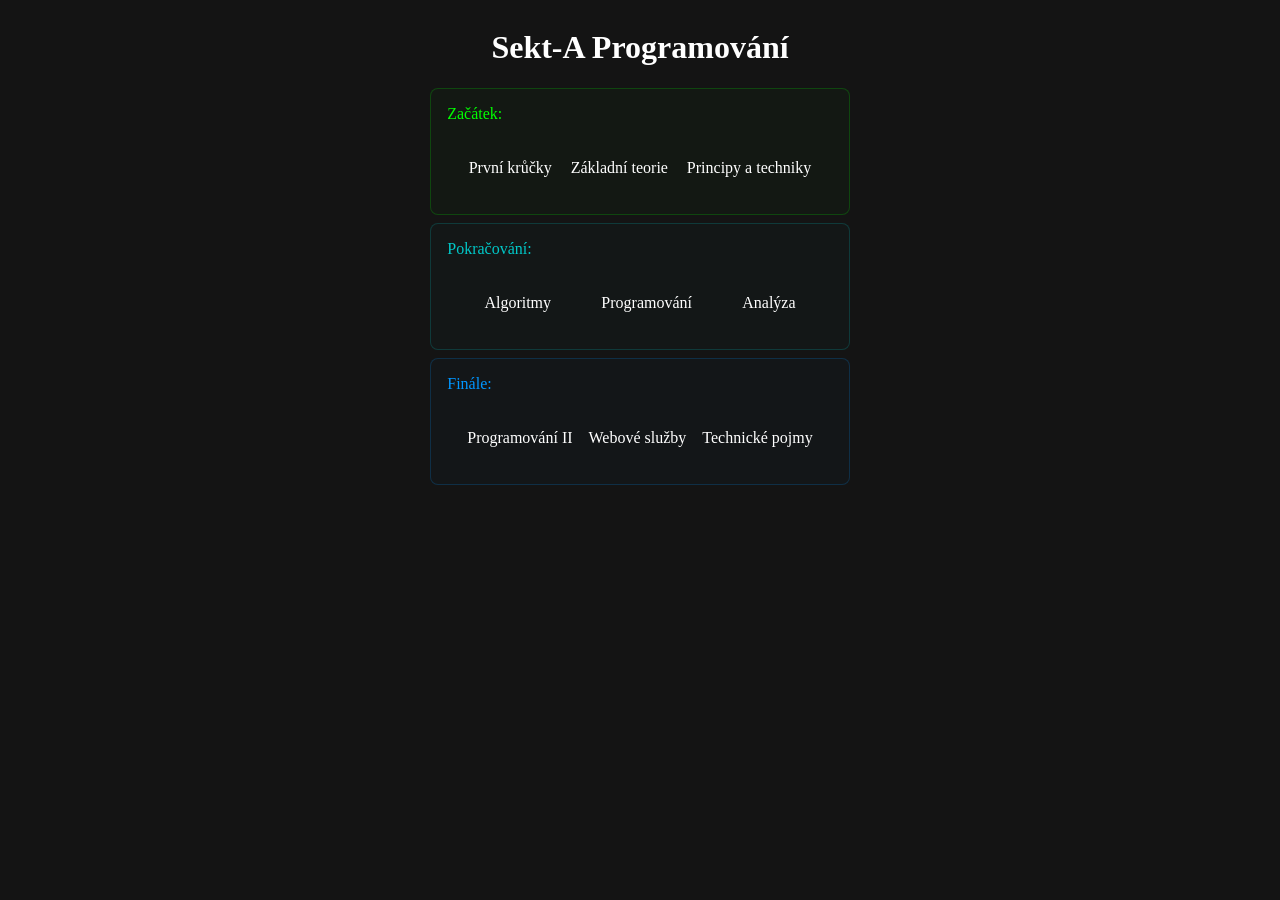
==== index.html @ 6cd28f49 "Web V1" ====
<!DOCTYPE html>
<html lang="cs">

<head>
    <meta charset="UTF-8">
    <meta name="viewport" content="width=device-width, initial-scale=1.0">
    <link rel="icon"
        href="data:image/svg+xml,<svg xmlns=%22http://www.w3.org/2000/svg%22 viewBox=%220 0 100 100%22><text y=%22.9em%22 font-size=%2290%22>🥂</text></svg>">
    <link rel="stylesheet" href="style/main.css">
    <title>Sekt-A Programování</title>
    <script src="js/main.js"></script>
</head>

<body>
    <header>
        <h1>Sekt-A Programování</h1>
        <nav id="menu1">
            <div id="m1Title"> Začátek: </div>
            <div class="menuDiv">
                <a href="#FirstSteps">První krůčky</a>
                <a href="#Theory">Základní teorie</a>
                <a href="#Principles">Principy a techniky</a>
            </div>
        </nav>
        <nav id="menu2">
            <div id="m2Title"> Pokračování: </div>
            <div class="menuDiv">
                <a href="#Algo">Algoritmy</a>
                <a href="#Prog1">Programování</a>
                <a href="#Analysis">Analýza</a>
            </div>
        </nav>
        <nav id="menu3">
            <div id="m3Title"> Finále: </div>
            <div class="menuDiv">
                <a href="#Prog2">Programování II</a>
                <a href="#Web">Webové služby</a>
                <a href="#Theory2">Technické pojmy</a>
            </div>
        </nav>
    </header>
</body>
<section id="FirstSteps"></section>
<section id="Theory"></section>
<section id="Principles"></section>
<section id="Algo"></section>
<section id="Prog1"></section>
<section id="Analysis"></section>
<section id="Prog2"></section>
<section id="Web"></section>
<section id="Theory2"></section>
</html>
---- style/main.css ----
:root {
    --backgroundBlack: rgb(20, 20, 20);
    --colorGreen: rgb(0, 255, 0);
    --colorGreenDark: rgba(0, 255, 0, 0.2);
    --colorGreenDarkBG: rgba(0, 255, 0, 0.02);
    --colorCyan: rgb(0, 200, 200);
    --colorCyanDark: rgba(0, 200, 200, 0.2);
    --colorCyanDarkBG: rgba(0, 200, 200, 0.02);
    --colorMagenta: rgb(175, 0, 255);
    --colorBlue: rgb(0, 150, 255);
    --colorBlueDark: rgba(0, 150, 255, 0.2);
    --colorBlueDarkBG: rgba(0, 150, 255, 0.02);
    --linkBorder: 0.1em solid;
}

body {
    background-color: var(--backgroundBlack);
    color: white;
    display: flex;
    justify-content: center;
}

nav {
    margin: 0.5em;
    padding: 0.5em;
    border-radius: 0.5em;
}

#menu1 {
    border: var(--linkBorder) var(--colorGreenDark);
    background-color: var(--colorGreenDarkBG);
}

#menu2 {
    border: var(--linkBorder) var(--colorCyanDark);
    background-color: var(--colorCyanDarkBG);
}

#menu3 {
    border: var(--linkBorder) var(--colorBlueDark);
    background-color: var(--colorBlueDarkBG);
}

h1 {
    text-align: center;
}

a {
    text-decoration: none;
    color: white;
    padding: 0.5em;
    transition: 0.25s;
    border-bottom: var(--linkBorder) rgba(0, 0, 0, 0);
}

a:hover {
    transition: 0.25s;
}

#menu1 a:hover {
    color: var(--colorGreen);
    border-bottom: var(--linkBorder) var(--colorGreen);
}

#menu2 a:hover {
    color: var(--colorCyan);
    border-bottom: var(--linkBorder) var(--colorCyan);
}

#menu3 a:hover {
    color: var(--colorBlue);
    border-bottom: var(--linkBorder) var(--colorBlue);
}

#m1Title {
    color: var(--colorGreen);
    padding: 0.5em;
}

#m2Title {
    color: var(--colorCyan);
    padding: 0.5em;
}

#m3Title {
    color: var(--colorBlue);
    padding: 0.5em;
}

.menuDiv {
    display: flex;
    justify-content: space-around;
    padding: 0.25em;
    margin: 1em;
    text-align: center;
}
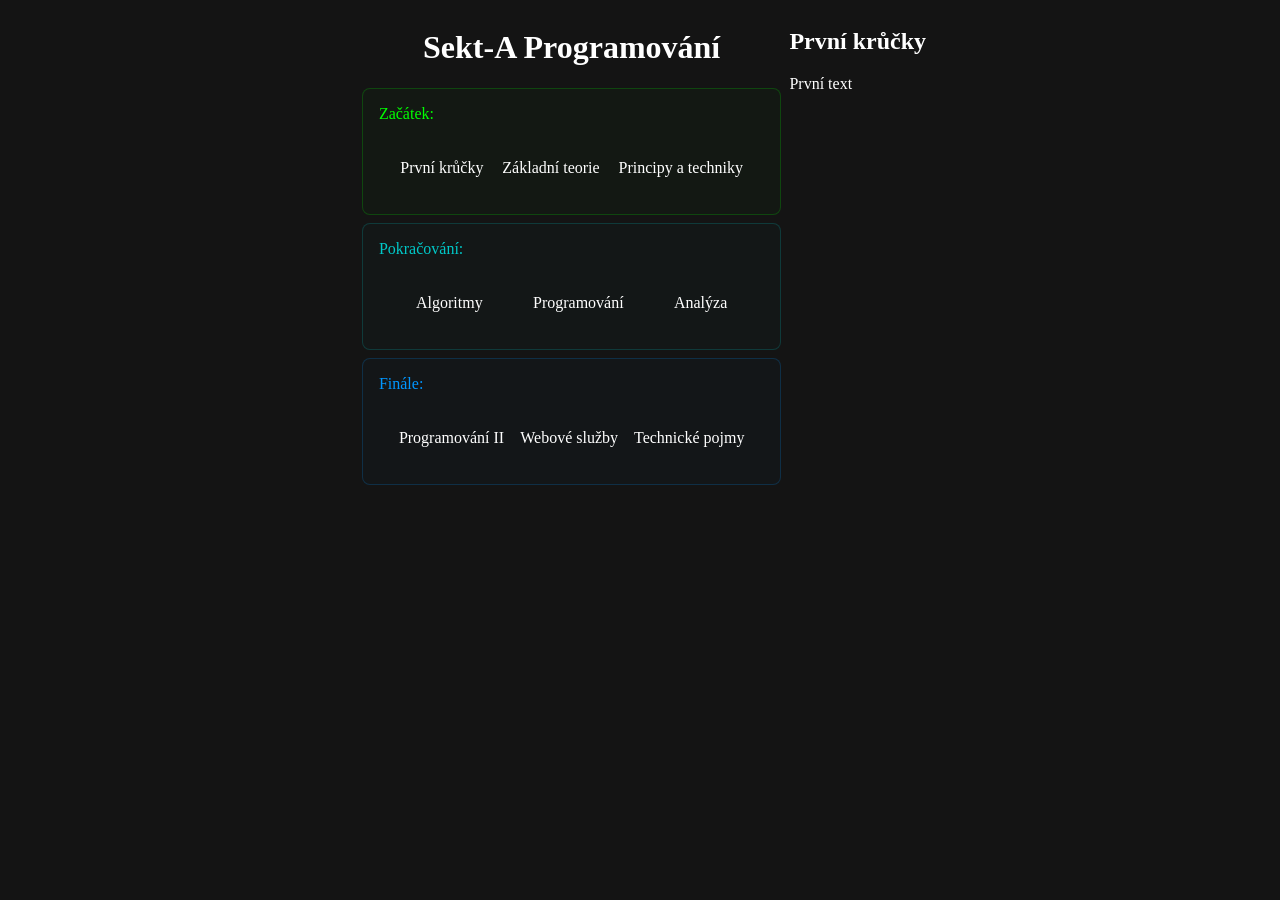
==== commit c0ee8351: "Update index.html" ====
--- a/index.html
+++ b/index.html
@@ -40,7 +40,10 @@
         </nav>
     </header>
 </body>
-<section id="FirstSteps"></section>
+<section id="FirstSteps">
+    <h1>První krůčky</h1>
+    <div>První text</div>
+</section>
 <section id="Theory"></section>
 <section id="Principles"></section>
 <section id="Algo"></section>
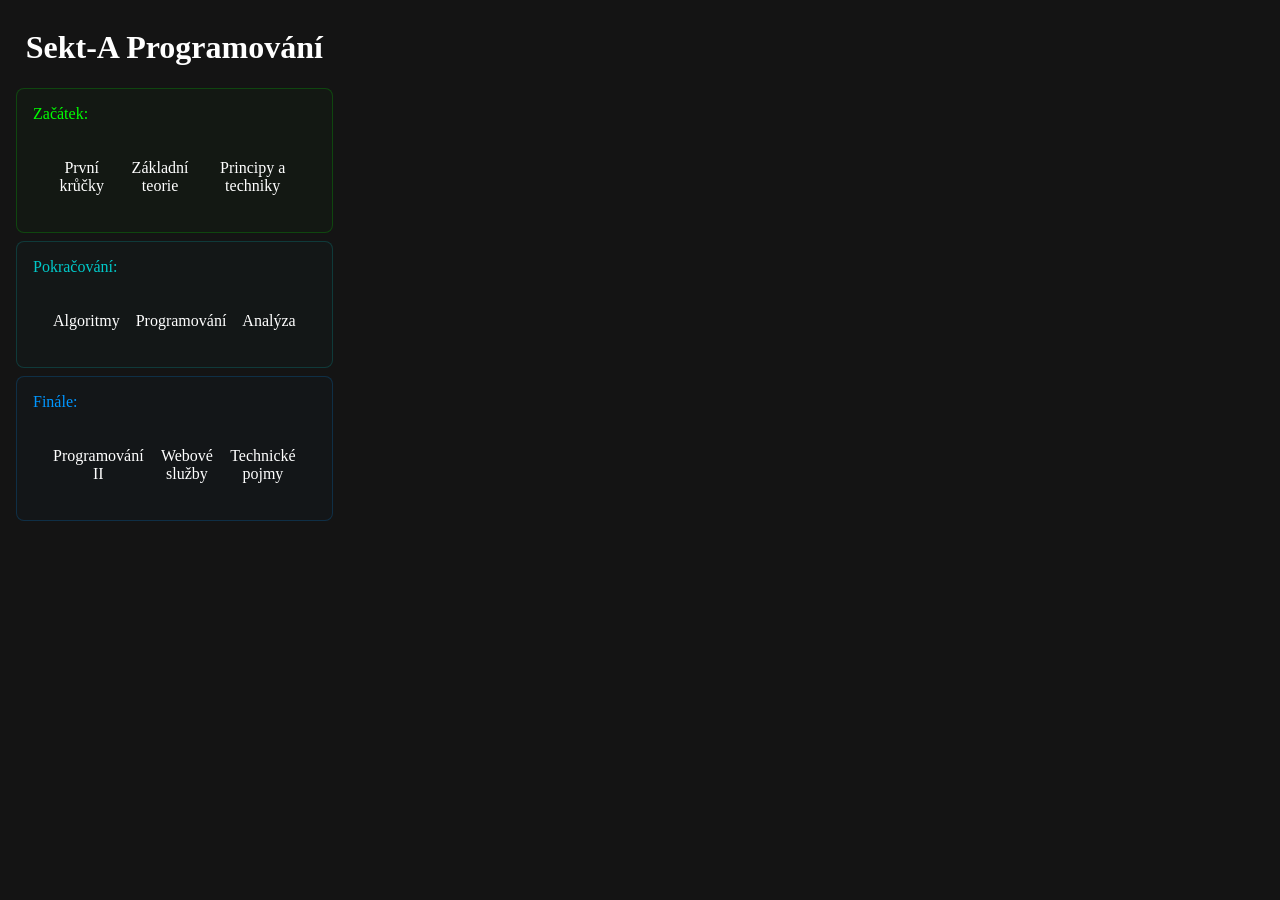
==== commit fde18429: "Update index.html" ====
--- a/index.html
+++ b/index.html
@@ -40,10 +40,7 @@
         </nav>
     </header>
 </body>
-<section id="FirstSteps">
-    <h1>První krůčky</h1>
-    <div>První text</div>
-</section>
+<section id="FirstSteps"></section>
 <section id="Theory"></section>
 <section id="Principles"></section>
 <section id="Algo"></section>
--- a/style/main.css
+++ b/style/main.css
@@ -18,6 +18,10 @@
     color: white;
     display: flex;
     justify-content: center;
+}
+
+section {
+    width: 100%;
 }
 
 nav {
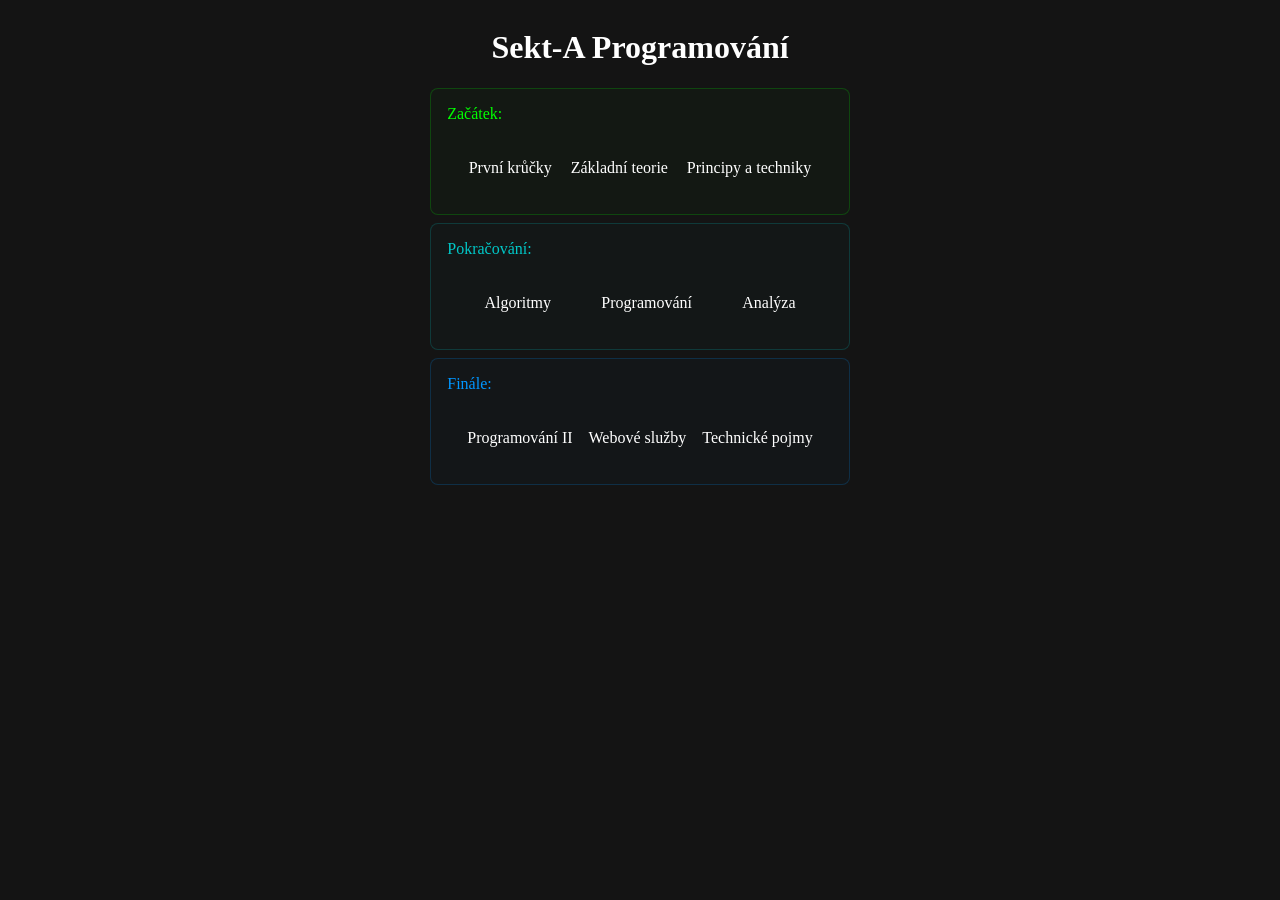
==== commit 39aec276: "Update index.html" ====
--- a/index.html
+++ b/index.html
@@ -17,7 +17,7 @@
         <nav id="menu1">
             <div id="m1Title"> Začátek: </div>
             <div class="menuDiv">
-                <a href="#FirstSteps">První krůčky</a>
+                <a href="pages/FirstChapter.html">První krůčky</a>
                 <a href="#Theory">Základní teorie</a>
                 <a href="#Principles">Principy a techniky</a>
             </div>
--- a/style/main.css
+++ b/style/main.css
@@ -18,10 +18,6 @@
     color: white;
     display: flex;
     justify-content: center;
-}
-
-section {
-    width: 100%;
 }
 
 nav {
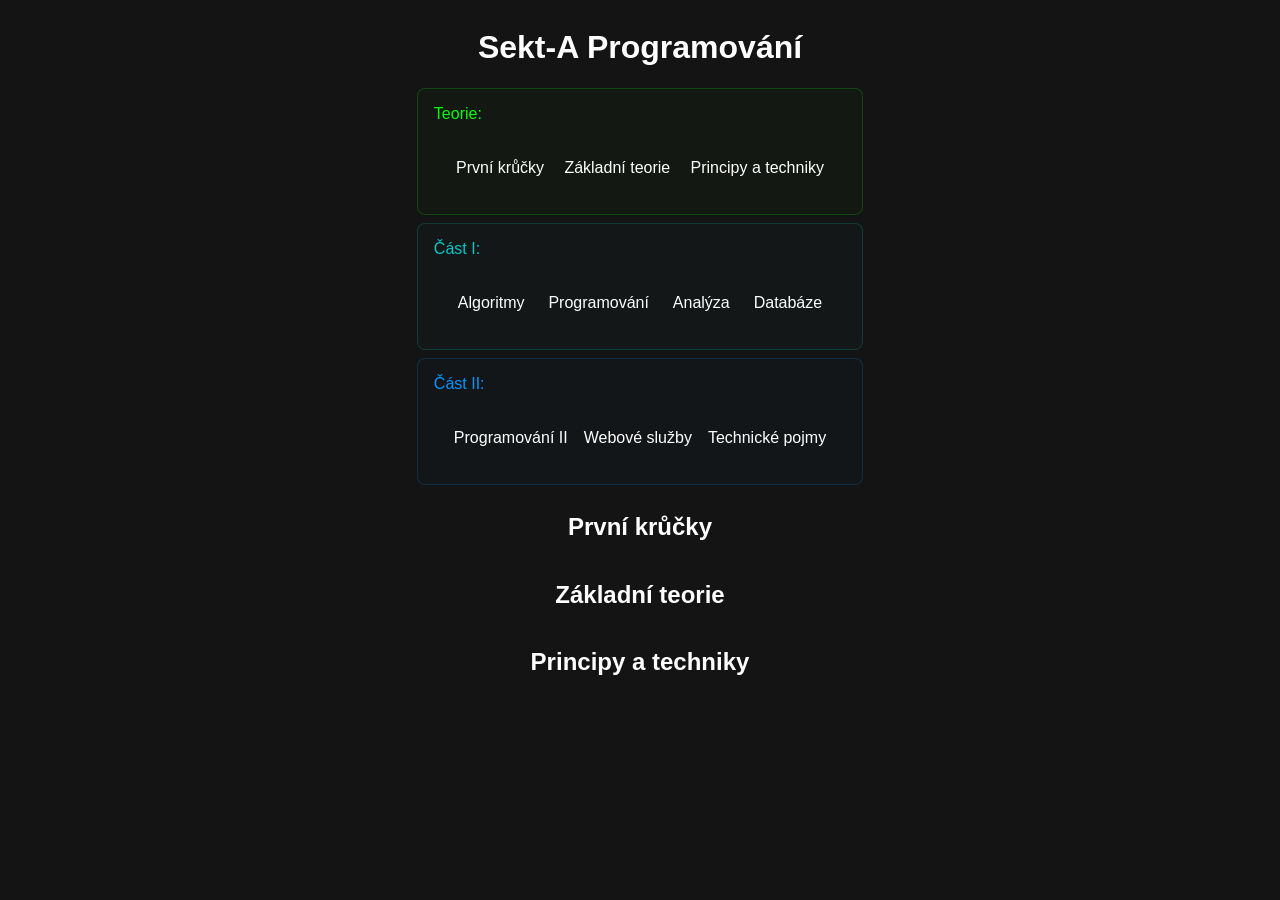
==== commit ae6bdc2b: "Changes to flex and switch to SPA" ====
--- a/index.html
+++ b/index.html
@@ -15,23 +15,24 @@
     <header>
         <h1>Sekt-A Programování</h1>
         <nav id="menu1">
-            <div id="m1Title"> Začátek: </div>
+            <div id="m1Title"> Teorie: </div>
             <div class="menuDiv">
-                <a href="pages/FirstChapter.html">První krůčky</a>
+                <a href="#FirstSteps">První krůčky</a>
                 <a href="#Theory">Základní teorie</a>
                 <a href="#Principles">Principy a techniky</a>
             </div>
         </nav>
         <nav id="menu2">
-            <div id="m2Title"> Pokračování: </div>
+            <div id="m2Title"> Část I: </div>
             <div class="menuDiv">
                 <a href="#Algo">Algoritmy</a>
                 <a href="#Prog1">Programování</a>
                 <a href="#Analysis">Analýza</a>
+                <a href="#Database">Databáze</a>
             </div>
         </nav>
         <nav id="menu3">
-            <div id="m3Title"> Finále: </div>
+            <div id="m3Title"> Část II: </div>
             <div class="menuDiv">
                 <a href="#Prog2">Programování II</a>
                 <a href="#Web">Webové služby</a>
@@ -40,13 +41,35 @@
         </nav>
     </header>
 </body>
-<section id="FirstSteps"></section>
-<section id="Theory"></section>
-<section id="Principles"></section>
-<section id="Algo"></section>
-<section id="Prog1"></section>
-<section id="Analysis"></section>
-<section id="Prog2"></section>
-<section id="Web"></section>
-<section id="Theory2"></section>
-</html>
+<section class="" id="FirstSteps">
+    <h1>První krůčky</h1>
+</section>
+<section class="" id="Theory">
+    <h1>Základní teorie</h1>
+</section>
+<section class="" id="Principles">
+    <h1>Principy a techniky</h1>
+</section>
+<section class="" id="Algo">
+    <h1></h1>
+</section>
+<section class="" id="Prog1">
+    <h1></h1>
+</section>
+<section class="" id="Analysis">
+    <h1></h1>
+</section>
+<section class="" id="Database">
+    <h1></h1>
+</section>
+<section class="" id="Prog2">
+    <h1></h1>
+</section>
+<section class="" id="Web">
+    <h1></h1>
+</section>
+<section class="" id="Theory2">
+    <h1></h1>
+</section>
+
+</html>
--- a/style/main.css
+++ b/style/main.css
@@ -18,6 +18,9 @@
     color: white;
     display: flex;
     justify-content: center;
+    flex-direction: column;
+    align-items: center;
+    font-family: 'Segoe UI', Tahoma, Geneva, Verdana, sans-serif;
 }
 
 nav {
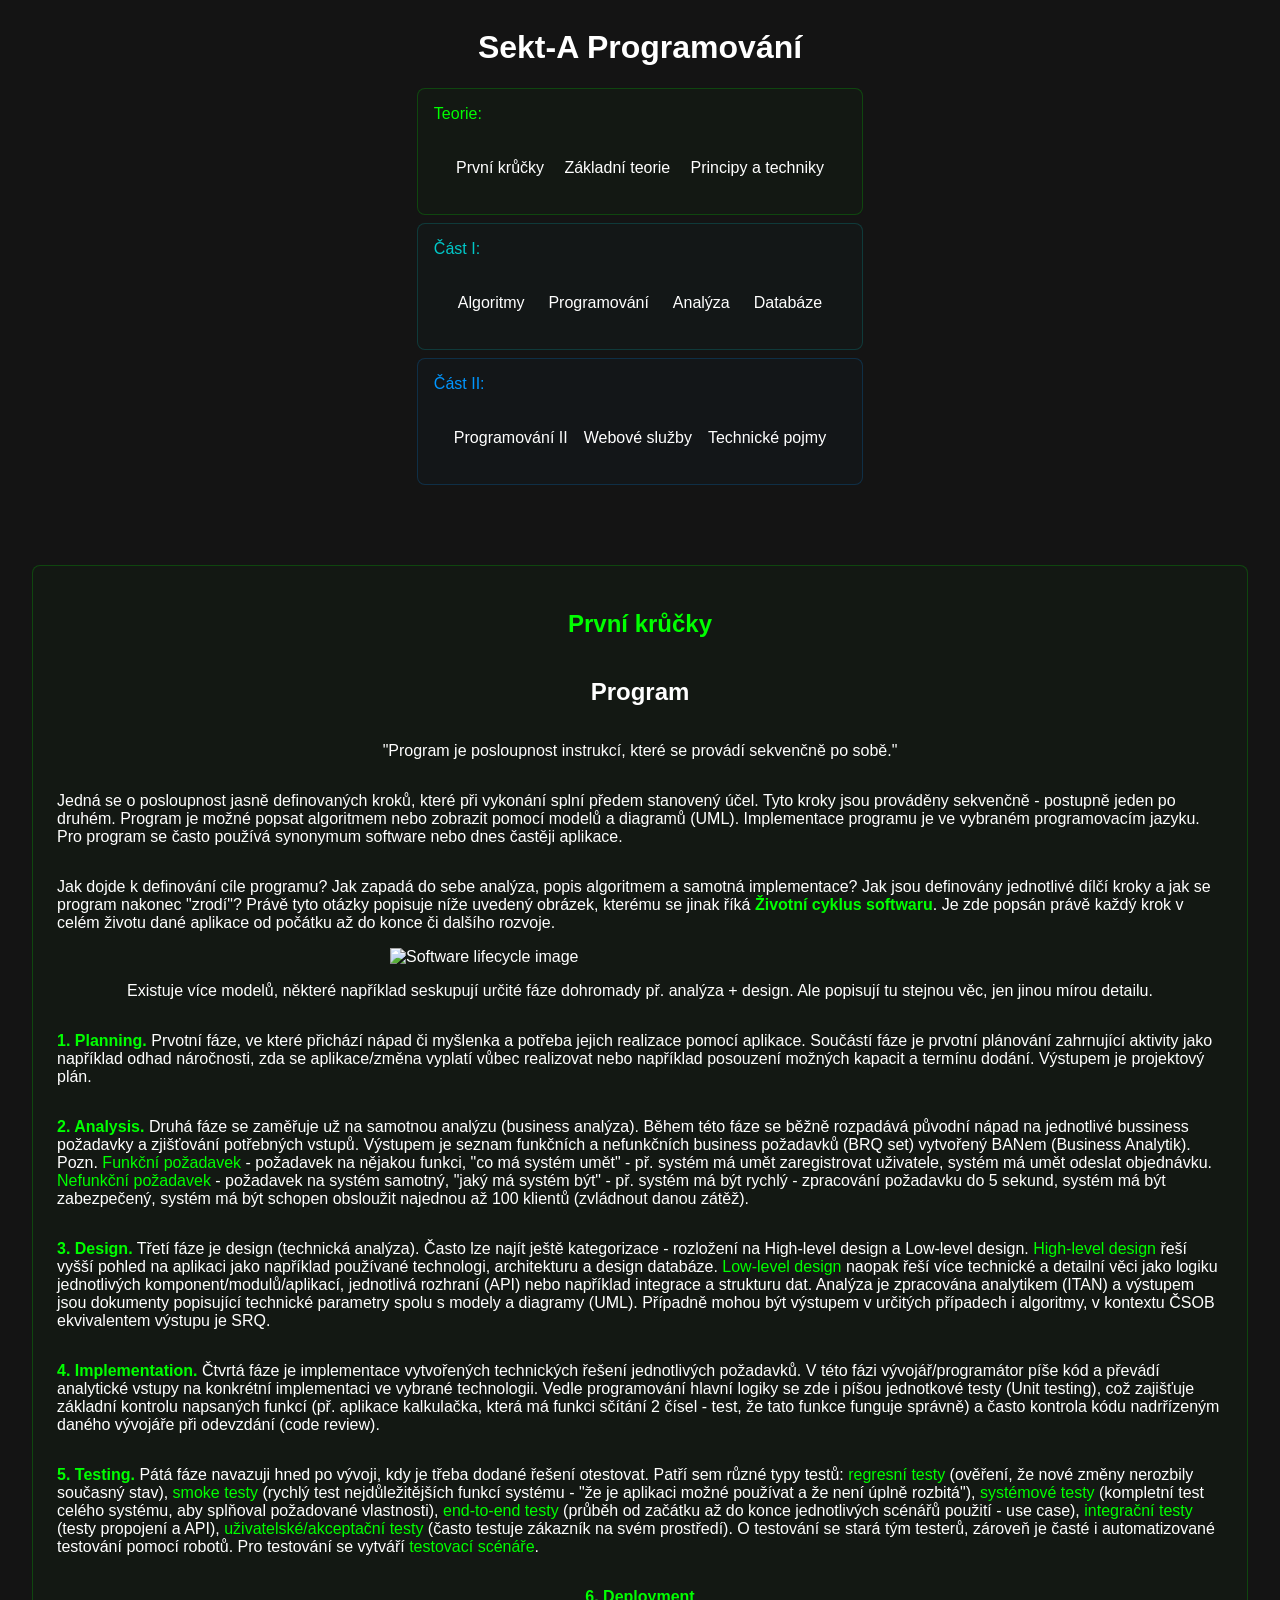
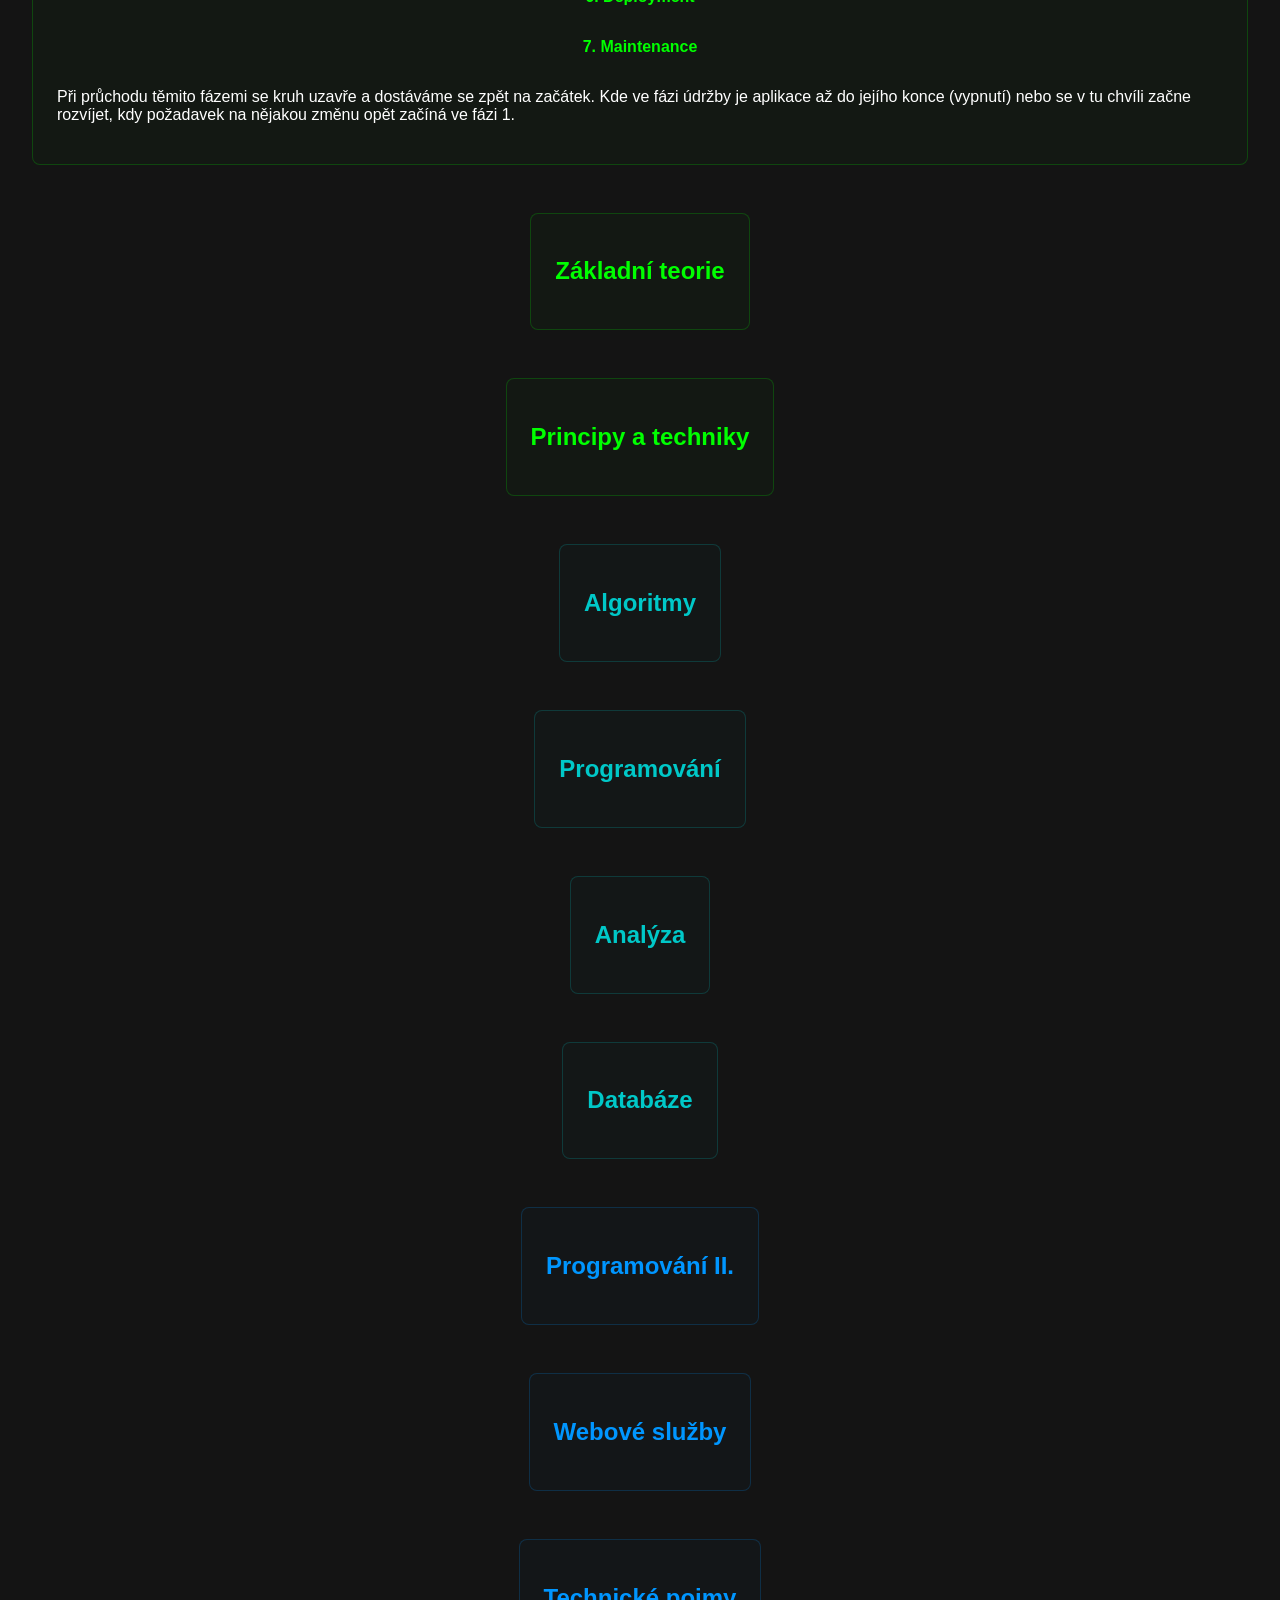
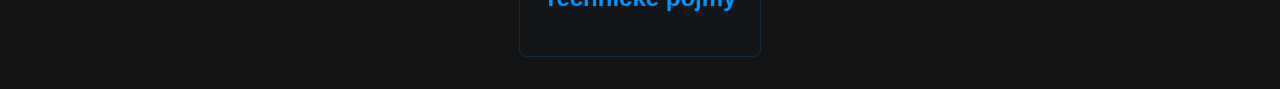
==== commit 0130851e: "Content added" ====
--- a/index.html
+++ b/index.html
@@ -40,36 +40,100 @@
             </div>
         </nav>
     </header>
+
+    <section class="firstChapter" id="FirstSteps">
+        <h1>První krůčky</h1>
+        <article>
+            <h2>Program</h2>
+            <p>"Program je posloupnost instrukcí, které se provádí sekvenčně po sobě."</p>
+            <p>Jedná se o posloupnost jasně definovaných kroků, které při vykonání splní předem stanovený účel. Tyto
+                kroky jsou prováděny sekvenčně - postupně jeden po druhém. Program je možné popsat algoritmem nebo
+                zobrazit pomocí modelů a diagramů (UML). Implementace programu je ve vybraném programovacím jazyku. Pro
+                program se často používá synonymum software nebo dnes častěji aplikace.</p>
+            <p>Jak dojde k definování cíle programu? Jak zapadá do sebe analýza, popis algoritmem a samotná
+                implementace? Jak jsou definovány jednotlivé dílčí kroky a jak se program nakonec "zrodí"? Právě tyto
+                otázky popisuje níže uvedený obrázek, kterému se jinak říká <span class="highlight green">Životní cyklus
+                    softwaru</span>. Je zde popsán právě každý krok v celém životu dané aplikace od počátku až do konce
+                či dalšího rozvoje.</p>
+            <img src="https://www.fegno.com/wp-content/uploads/2023/01/phases-in-sdlc-1024x1024.png"
+                alt="Software lifecycle image" title="Software lifecycle image" width="100%">
+            <p>Existuje více modelů, některé například seskupují určité fáze dohromady př. analýza + design. Ale
+                popisují tu stejnou věc, jen jinou mírou detailu.</p>
+            <p><span class="highlight green">1. Planning.</span> Prvotní fáze, ve které přichází nápad či myšlenka a
+                potřeba jejich realizace pomocí aplikace. Součástí fáze je prvotní plánování zahrnující aktivity jako
+                například odhad náročnosti, zda se aplikace/změna vyplatí vůbec realizovat nebo například posouzení
+                možných kapacit a termínu dodání. Výstupem je projektový plán.</p>
+            <p><span class="highlight green">2. Analysis.</span> Druhá fáze se zaměřuje už na samotnou analýzu (business
+                analýza). Během této fáze se běžně rozpadává původní nápad na jednotlivé bussiness požadavky a
+                zjišťování potřebných vstupů. Výstupem je seznam funkčních a nefunkčních business požadavků (BRQ set)
+                vytvořený BANem (Business Analytik). <br> Pozn. <span class="green">Funkční požadavek</span> - požadavek
+                na nějakou funkci, "co má
+                systém umět" - př. systém má umět zaregistrovat uživatele, systém má umět odeslat objednávku. <span
+                    class="green">Nefunkční
+                    požadavek</span> - požadavek na systém samotný, "jaký má systém být" - př. systém má být rychlý -
+                zpracování požadavku do 5 sekund,
+                systém má být zabezpečený, systém má být schopen obsloužit najednou až 100 klientů (zvládnout danou
+                zátěž).</p>
+            <p><span class="highlight green">3. Design.</span> Třetí fáze je design (technická analýza). Často lze najít
+                ještě kategorizace - rozložení na High-level design a Low-level design. <span class="green">High-level
+                    design</span> řeší vyšší
+                pohled na aplikaci jako například používané technologi, architekturu a design databáze. <span
+                    class="green">Low-level design</span>
+                naopak řeší více technické a detailní věci jako logiku jednotlivých komponent/modulů/aplikací,
+                jednotlivá rozhraní (API) nebo například integrace a strukturu dat. Analýza je zpracována analytikem
+                (ITAN) a výstupem jsou dokumenty popisující technické parametry spolu s modely a diagramy (UML).
+                Případně mohou být výstupem v určitých případech i algoritmy, v kontextu ČSOB ekvivalentem výstupu je
+                SRQ.</p>
+            <p><span class="highlight green">4. Implementation.</span> Čtvrtá fáze je implementace vytvořených
+                technických řešení jednotlivých požadavků. V této fázi vývojář/programátor píše kód a převádí analytické
+                vstupy na konkrétní implementaci ve vybrané technologii. Vedle programování hlavní logiky se zde i píšou
+                jednotkové testy (Unit testing), což zajišťuje základní kontrolu napsaných funkcí (př. aplikace
+                kalkulačka, která má funkci sčítání 2 čísel - test, že tato funkce funguje správně) a často kontrola
+                kódu nadrřízeným daného vývojáře při odevzdání (code review).</p>
+            <p><span class="highlight green">5. Testing.</span> Pátá fáze navazuji hned po vývoji, kdy je třeba dodané
+                řešení otestovat. Patří sem různé typy testů: <span class="green">regresní testy</span> (ověření, že
+                nové změny nerozbily současný stav), <span class="green">smoke testy</span> (rychlý test
+                nejdůležitějších funkcí systému - "že je aplikaci možné používat a že není úplně rozbitá"), <span
+                    class="green">systémové testy</span> (kompletní test celého systému, aby splňoval požadované
+                vlastnosti), <span class="green">end-to-end testy</span> (průběh od začátku až do konce jednotlivých
+                scénářů použití - use case), <span class="green">integrační testy</span> (testy propojení a API), <span
+                    class="green">uživatelské/akceptační testy</span> (často testuje zákazník na svém prostředí). O
+                testování se stará tým testerů, zároveň je časté i automatizované testování pomocí robotů. Pro testování
+                se vytváří <span class="green">testovací scénáře</span>.</p>
+            <p><span class="highlight green">6. Deployment</span></p>
+            <p><span class="highlight green">7. Maintenance</span></p>
+            <p>Při průchodu těmito fázemi se kruh uzavře a dostáváme se zpět na začátek. Kde ve fázi údržby je aplikace
+                až do jejího konce (vypnutí) nebo se v tu chvíli začne rozvíjet, kdy požadavek na nějakou změnu opět
+                začíná ve fázi 1.</p>
+        </article>
+    </section>
+    <section class="firstChapter" id="Theory">
+        <h1>Základní teorie</h1>
+    </section>
+    <section class="firstChapter" id="Principles">
+        <h1>Principy a techniky</h1>
+    </section>
+    <section class="secondChapter" id="Algo">
+        <h1>Algoritmy</h1>
+    </section>
+    <section class="secondChapter" id="Prog1">
+        <h1>Programování</h1>
+    </section>
+    <section class="secondChapter" id="Analysis">
+        <h1>Analýza</h1>
+    </section>
+    <section class="secondChapter" id="Database">
+        <h1>Databáze</h1>
+    </section>
+    <section class="thirdChapter" id="Prog2">
+        <h1>Programování II.</h1>
+    </section>
+    <section class="thirdChapter" id="Web">
+        <h1>Webové služby</h1>
+    </section>
+    <section class="thirdChapter" id="Theory2">
+        <h1>Technické pojmy</h1>
+    </section>
 </body>
-<section class="" id="FirstSteps">
-    <h1>První krůčky</h1>
-</section>
-<section class="" id="Theory">
-    <h1>Základní teorie</h1>
-</section>
-<section class="" id="Principles">
-    <h1>Principy a techniky</h1>
-</section>
-<section class="" id="Algo">
-    <h1></h1>
-</section>
-<section class="" id="Prog1">
-    <h1></h1>
-</section>
-<section class="" id="Analysis">
-    <h1></h1>
-</section>
-<section class="" id="Database">
-    <h1></h1>
-</section>
-<section class="" id="Prog2">
-    <h1></h1>
-</section>
-<section class="" id="Web">
-    <h1></h1>
-</section>
-<section class="" id="Theory2">
-    <h1></h1>
-</section>
 
-</html>+</html>
--- a/style/main.css
+++ b/style/main.css
@@ -97,3 +97,67 @@
     margin: 1em;
     text-align: center;
 }
+
+section {
+    margin: 1.5em;
+    padding: 1.5em;
+    border-radius: 0.5em;
+}
+
+article img {
+    max-width: 500px;
+}
+
+article {
+    display: flex;
+    justify-content: center;
+    align-items: center;
+    flex-direction: column;
+}
+
+header {
+    margin-bottom: 3em;
+}
+
+.firstChapter {
+    border: var(--linkBorder) var(--colorGreenDark);
+    background-color: var(--colorGreenDarkBG)
+}
+
+.secondChapter {
+    border: var(--linkBorder) var(--colorCyanDark);
+    background-color: var(--colorCyanDarkBG)
+}
+
+.thirdChapter {
+    border: var(--linkBorder) var(--colorBlueDark);
+    background-color: var(--colorBlueDarkBG)
+}
+
+.firstChapter h1 {
+    color: var(--colorGreen);
+}
+
+.secondChapter h1 {
+    color: var(--colorCyan);
+}
+
+.thirdChapter h1 {
+    color: var(--colorBlue);
+}
+
+.green {
+    color: var(--colorGreen);
+}
+
+.cyan {
+    color: var(--colorCyan);
+}
+
+.blue {
+    color: var(--colorBlue);
+}
+
+.highlight {
+    font-weight: bold;
+}
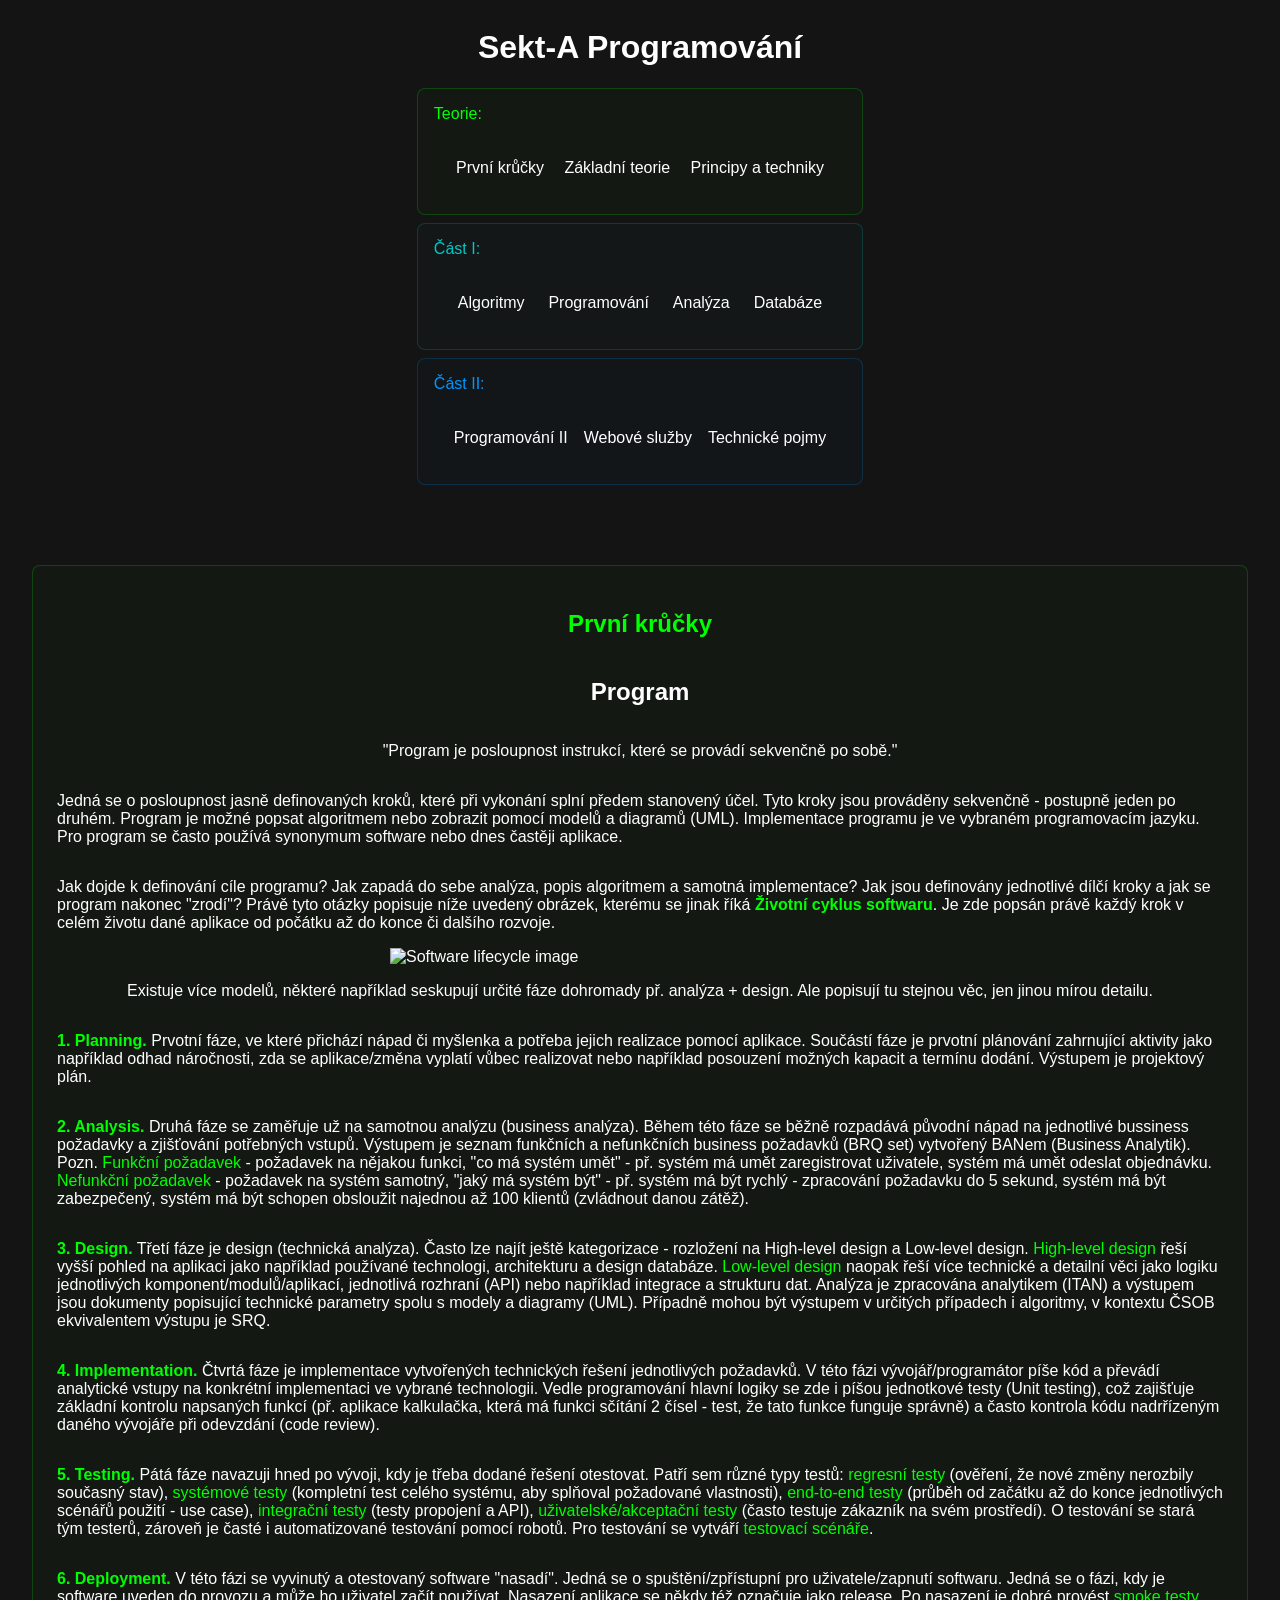
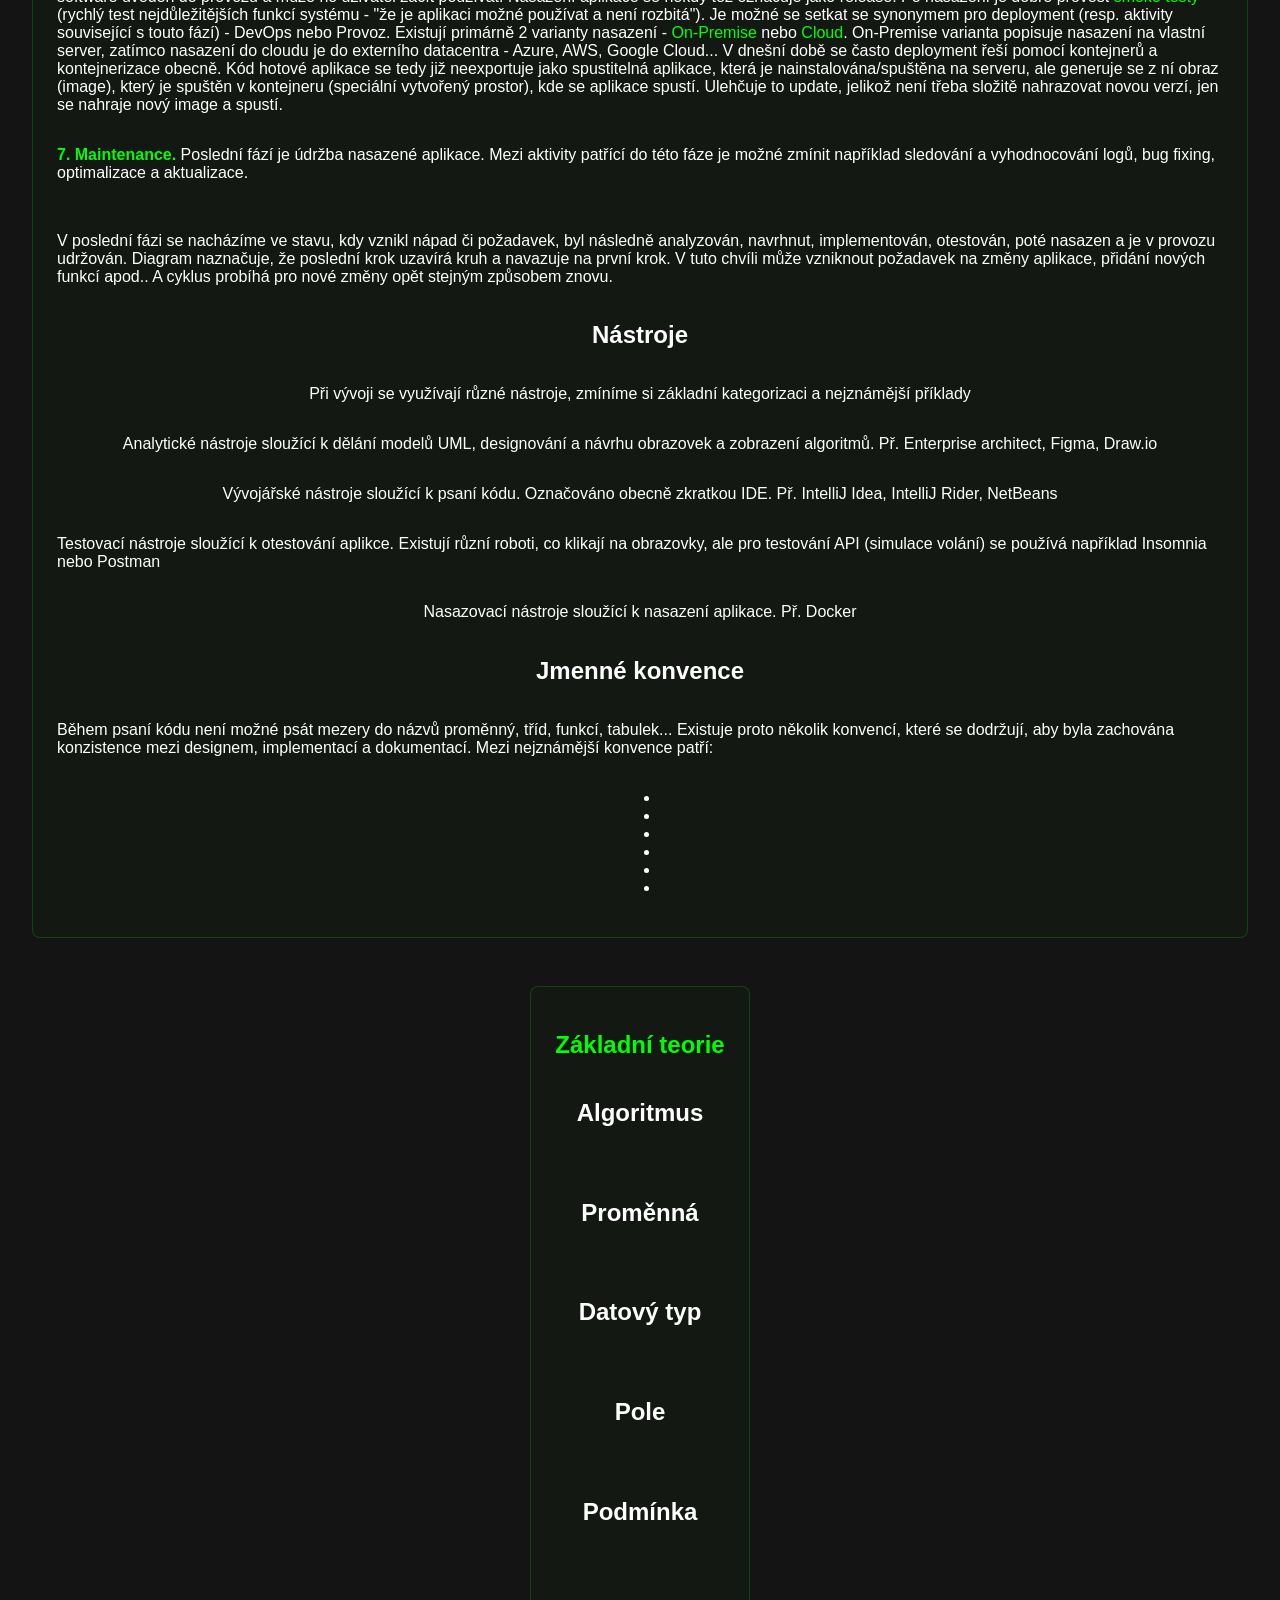
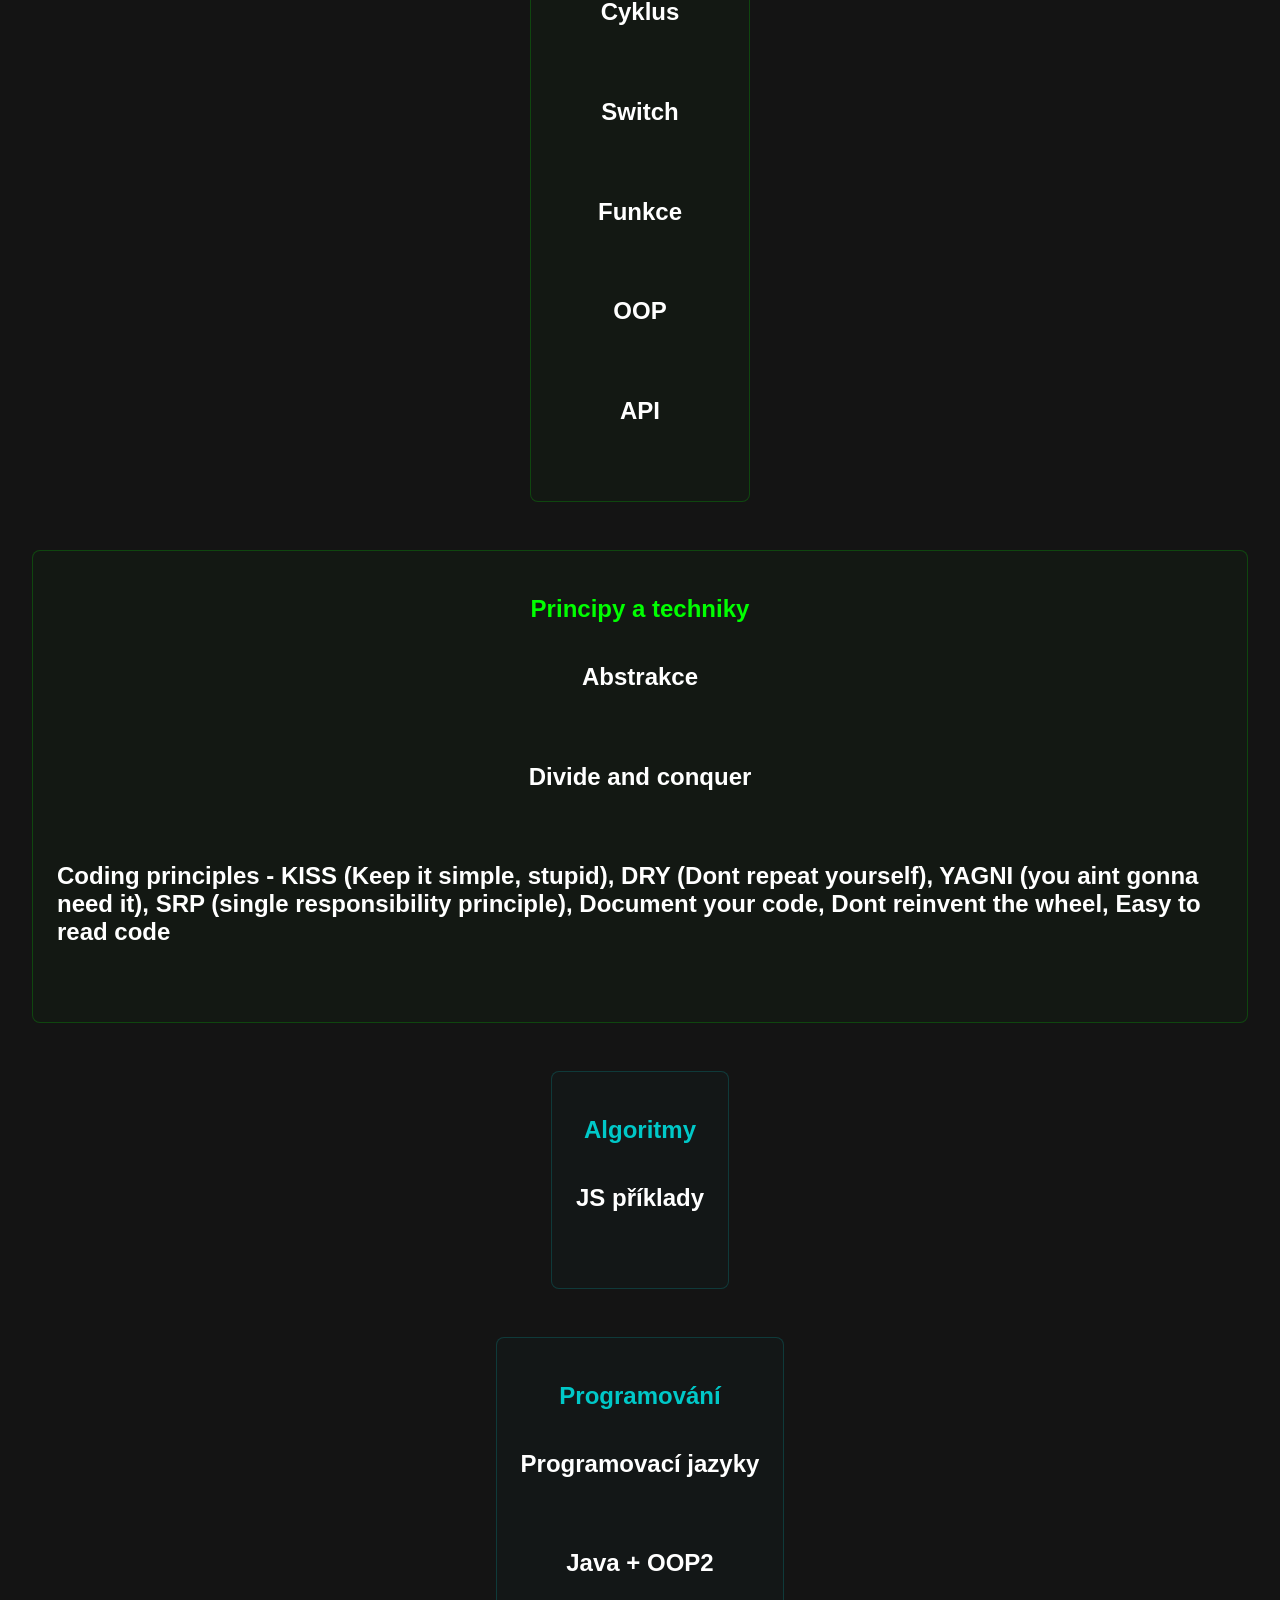
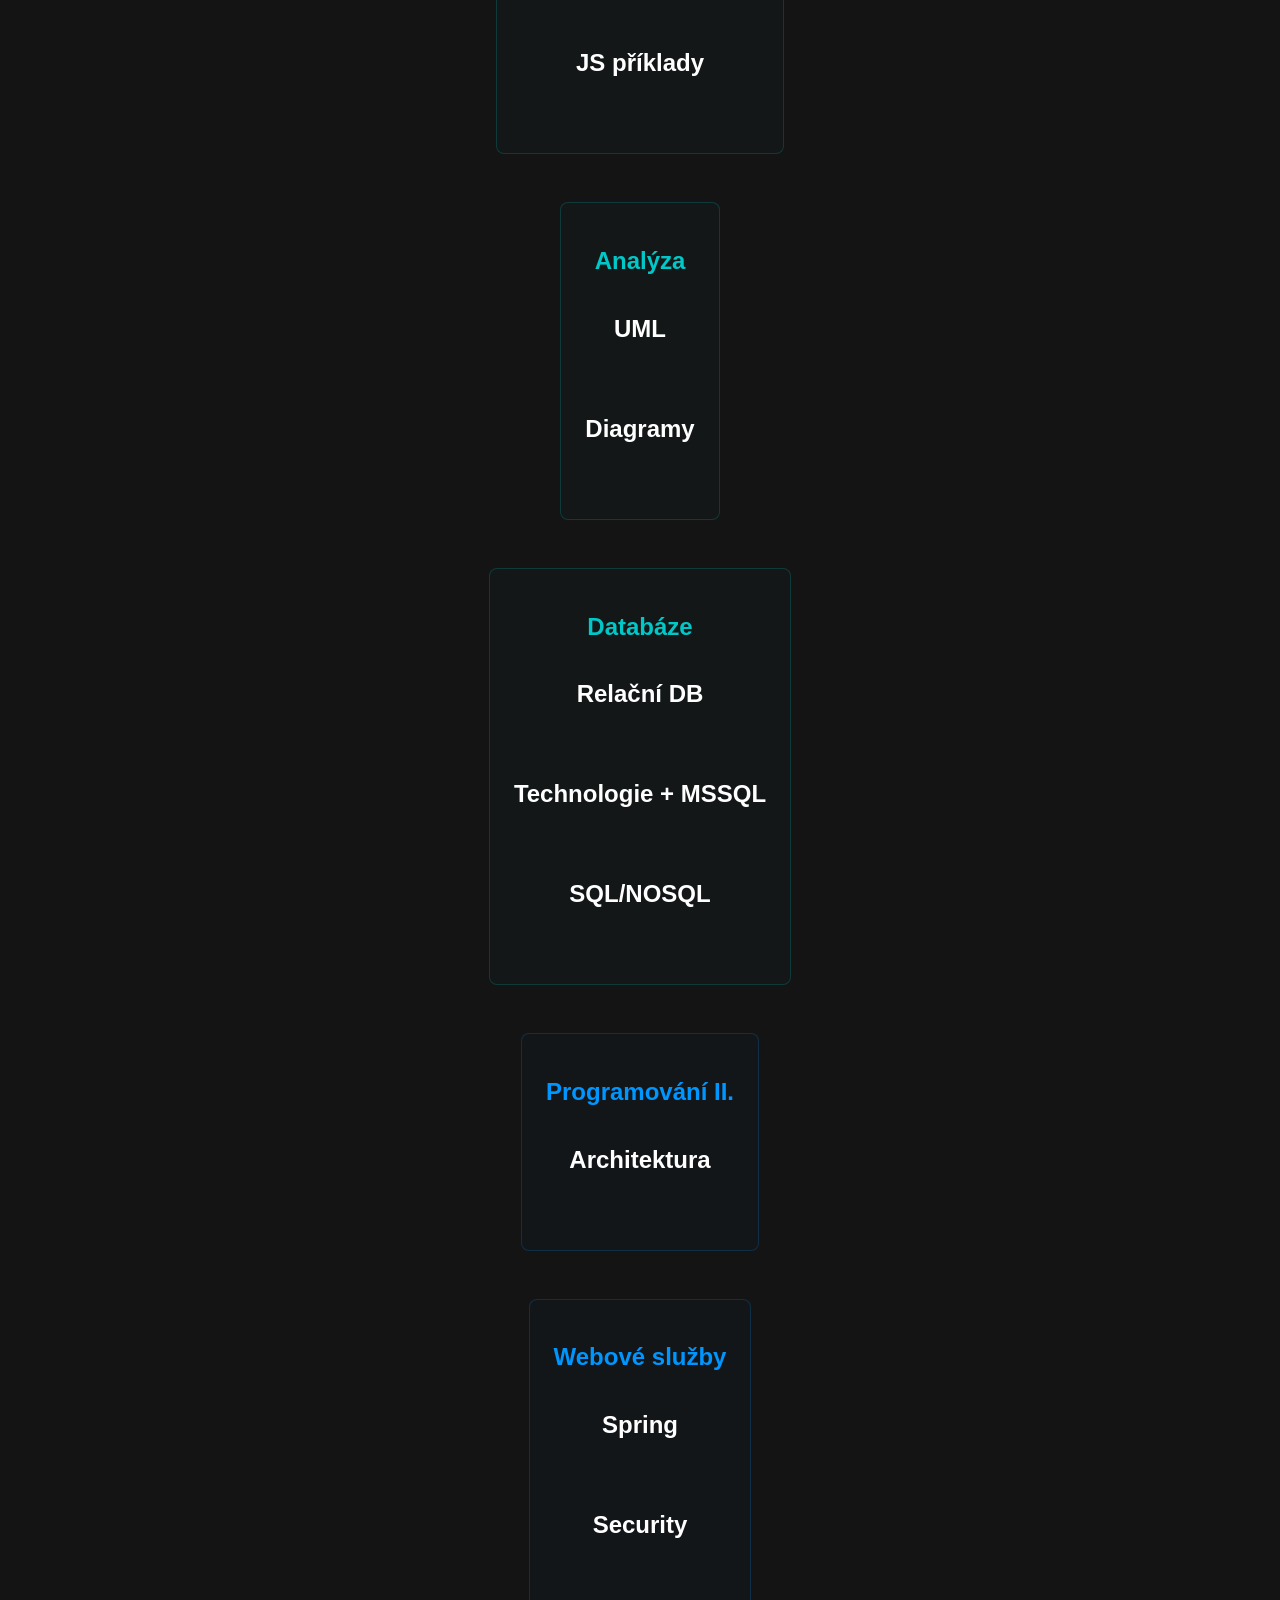
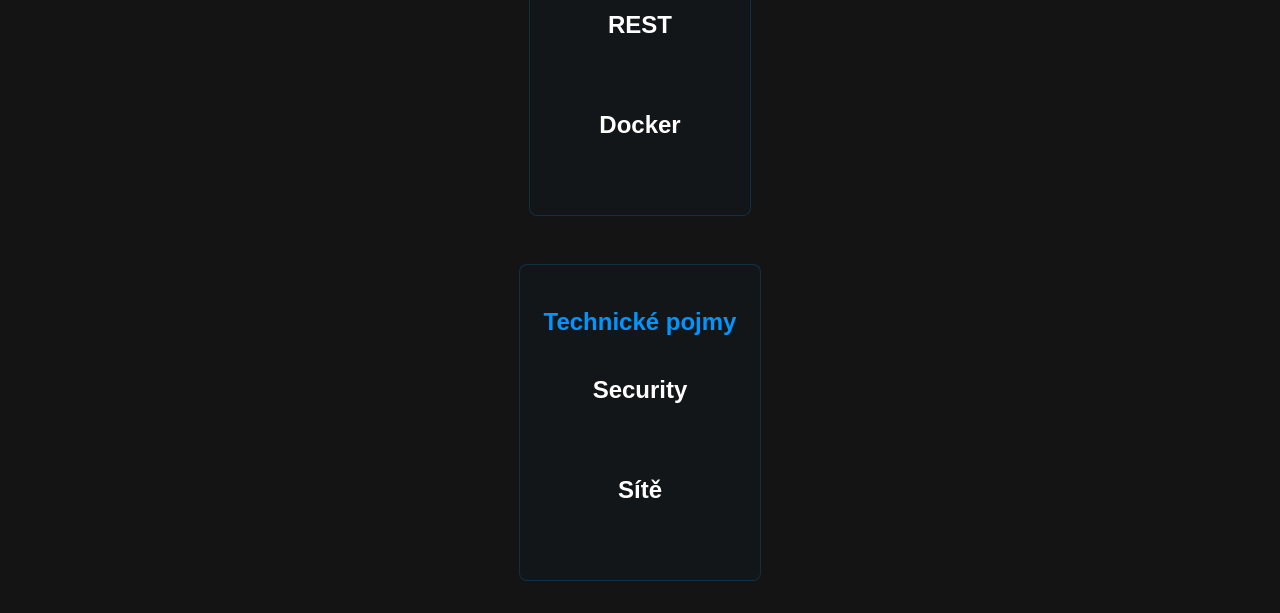
==== commit 7ba14f1a: "Content update 2" ====
--- a/index.html
+++ b/index.html
@@ -92,47 +92,203 @@
                 kódu nadrřízeným daného vývojáře při odevzdání (code review).</p>
             <p><span class="highlight green">5. Testing.</span> Pátá fáze navazuji hned po vývoji, kdy je třeba dodané
                 řešení otestovat. Patří sem různé typy testů: <span class="green">regresní testy</span> (ověření, že
-                nové změny nerozbily současný stav), <span class="green">smoke testy</span> (rychlý test
-                nejdůležitějších funkcí systému - "že je aplikaci možné používat a že není úplně rozbitá"), <span
-                    class="green">systémové testy</span> (kompletní test celého systému, aby splňoval požadované
+                nové změny nerozbily současný stav), <span class="green">systémové testy</span> (kompletní test celého
+                systému, aby splňoval požadované
                 vlastnosti), <span class="green">end-to-end testy</span> (průběh od začátku až do konce jednotlivých
                 scénářů použití - use case), <span class="green">integrační testy</span> (testy propojení a API), <span
                     class="green">uživatelské/akceptační testy</span> (často testuje zákazník na svém prostředí). O
                 testování se stará tým testerů, zároveň je časté i automatizované testování pomocí robotů. Pro testování
                 se vytváří <span class="green">testovací scénáře</span>.</p>
-            <p><span class="highlight green">6. Deployment</span></p>
-            <p><span class="highlight green">7. Maintenance</span></p>
-            <p>Při průchodu těmito fázemi se kruh uzavře a dostáváme se zpět na začátek. Kde ve fázi údržby je aplikace
-                až do jejího konce (vypnutí) nebo se v tu chvíli začne rozvíjet, kdy požadavek na nějakou změnu opět
-                začíná ve fázi 1.</p>
+            <p><span class="highlight green">6. Deployment.</span> V této fázi se vyvinutý a otestovaný software
+                "nasadí". Jedná se o spuštění/zpřístupní pro uživatele/zapnutí softwaru. Jedná se o fázi, kdy je
+                software uveden do provozu a může ho uživatel začít používat. Nasazení aplikace se někdy též označuje
+                jako release. Po nasazení je dobré provést <span class="green">smoke testy</span> (rychlý test
+                nejdůležitějších funkcí systému - "že je aplikaci možné používat a není rozbitá"). Je možné se setkat se
+                synonymem pro deployment (resp. aktivity související s touto fází) - DevOps nebo Provoz. Existují
+                primárně 2 varianty nasazení - <span class="green">On-Premise</span> nebo <span
+                    class="green">Cloud</span>. On-Premise varianta popisuje nasazení na vlastní server, zatímco
+                nasazení do cloudu je do externího datacentra - Azure, AWS, Google Cloud... V dnešní době se často
+                deployment řeší pomocí kontejnerů a kontejnerizace obecně. Kód hotové aplikace se tedy již neexportuje
+                jako spustitelná aplikace, která je nainstalována/spuštěna na serveru, ale generuje se z ní obraz
+                (image), který je spuštěn v kontejneru (speciální vytvořený prostor), kde se aplikace spustí. Ulehčuje
+                to update, jelikož není třeba složitě nahrazovat novou verzí, jen se nahraje nový image a spustí.</p>
+            <p><span class="highlight green">7. Maintenance.</span> Poslední fází je údržba nasazené aplikace. Mezi
+                aktivity patřící do této fáze je možné zmínit například sledování a vyhodnocování logů, bug fixing,
+                optimalizace a aktualizace.</p>
+            <br>
+            <p>V poslední fázi se nacházíme ve stavu, kdy vznikl nápad či požadavek, byl následně analyzován, navrhnut,
+                implementován, otestován, poté nasazen a je v provozu udržován. Diagram naznačuje, že poslední krok
+                uzavírá kruh a navazuje na první krok. V tuto chvíli může vzniknout požadavek na změny aplikace, přidání
+                nových funkcí apod.. A cyklus probíhá pro nové změny opět stejným způsobem znovu.</p>
+        </article>
+        <article>
+            <h2>Nástroje</h2>
+            <p>Při vývoji se využívají různé nástroje, zmíníme si základní kategorizaci a nejznámější příklady</p>
+            <p>Analytické nástroje sloužící k dělání modelů UML, designování a návrhu obrazovek a zobrazení algoritmů.
+                Př. Enterprise architect, Figma, Draw.io</p>
+            <p>Vývojářské nástroje sloužící k psaní kódu. Označováno obecně zkratkou IDE. Př. IntelliJ Idea, IntelliJ
+                Rider, NetBeans</p>
+            <p>Testovací nástroje sloužící k otestování aplikce. Existují různí roboti, co klikají na obrazovky, ale pro
+                testování API (simulace volání) se používá například Insomnia nebo Postman</p>
+            <p>Nasazovací nástroje sloužící k nasazení aplikace. Př. Docker</p>
+        </article>
+        <article>
+            <h2>Jmenné konvence</h2>
+            <p>Během psaní kódu není možné psát mezery do názvů proměnný, tříd, funkcí, tabulek... Existuje proto
+                několik konvencí, které se dodržují, aby byla zachována konzistence mezi designem, implementací a
+                dokumentací. Mezi nejznámější konvence patří:</p>
+            <ul>
+                <li></li>
+                <li></li>
+                <li></li>
+                <li></li>
+                <li></li>
+                <li></li>
+            </ul>
         </article>
     </section>
     <section class="firstChapter" id="Theory">
         <h1>Základní teorie</h1>
+        <article>
+            <h2>Algoritmus</h2>
+            <p></p>
+        </article>
+        <article>
+            <h2>Proměnná</h2>
+            <p></p>
+        </article>
+        <article>
+            <h2>Datový typ</h2>
+            <p></p>
+        </article>
+        <article>
+            <h2>Pole</h2>
+            <p></p>
+        </article>
+        <article>
+            <h2>Podmínka</h2>
+            <p></p>
+        </article>
+        <article>
+            <h2>Cyklus</h2>
+            <p></p>
+        </article>
+        <article>
+            <h2>Switch</h2>
+            <p></p>
+        </article>
+        <article>
+            <h2>Funkce</h2>
+            <p></p>
+        </article>
+        <article>
+            <h2>OOP</h2>
+            <p></p>
+        </article>
+        <article>
+            <h2>API</h2>
+            <p></p>
+        </article>
     </section>
     <section class="firstChapter" id="Principles">
         <h1>Principy a techniky</h1>
+        <article>
+            <h2>Abstrakce</h2>
+            <p></p>
+        </article>
+        <article>
+            <h2>Divide and conquer</h2>
+            <p></p>
+        </article>
+        <article>
+            <h2>Coding principles - KISS (Keep it simple, stupid), DRY (Dont repeat yourself), YAGNI (you aint gonna need it), SRP (single responsibility principle), Document your code, Dont reinvent the wheel, Easy to read code</h2>
+            <p></p>
+        </article>
     </section>
     <section class="secondChapter" id="Algo">
         <h1>Algoritmy</h1>
+        <article>
+            <h2>JS příklady</h2>
+            <p></p>
+        </article>
     </section>
     <section class="secondChapter" id="Prog1">
         <h1>Programování</h1>
+        <article>
+            <h2>Programovací jazyky</h2>
+            <p></p>
+        </article>
+        <article>
+            <h2>Java + OOP2</h2>
+            <p></p>
+        </article>
+        <article>
+            <h2>JS příklady</h2>
+            <p></p>
+        </article>
     </section>
     <section class="secondChapter" id="Analysis">
         <h1>Analýza</h1>
+        <article>
+            <h2>UML</h2>
+            <p></p>
+        </article>
+        <article>
+            <h2>Diagramy</h2>
+            <p></p>
+        </article>
     </section>
     <section class="secondChapter" id="Database">
         <h1>Databáze</h1>
+        <article>
+            <h2>Relační DB</h2>
+            <p></p>
+        </article>
+        <article>
+            <h2>Technologie + MSSQL</h2>
+            <p></p>
+        </article>
+        <article>
+            <h2>SQL/NOSQL</h2>
+            <p></p>
+        </article>
     </section>
     <section class="thirdChapter" id="Prog2">
         <h1>Programování II.</h1>
+        <article>
+            <h2>Architektura</h2>
+            <p></p>
+        </article>
     </section>
     <section class="thirdChapter" id="Web">
         <h1>Webové služby</h1>
+        <article>
+            <h2>Spring</h2>
+            <p></p>
+        </article>
+        <article>
+            <h2>Security</h2>
+            <p></p>
+        </article>
+        <article>
+            <h2>REST</h2>
+            <p></p>
+        </article>
+        <article>
+            <h2>Docker</h2>
+            <p></p>
+        </article>
     </section>
     <section class="thirdChapter" id="Theory2">
         <h1>Technické pojmy</h1>
+        <article>
+            <h2>Security</h2>
+            <p></p>
+        </article>
+        <article>
+            <h2>Sítě</h2>
+            <p></p>
+        </article>
     </section>
 </body>
 
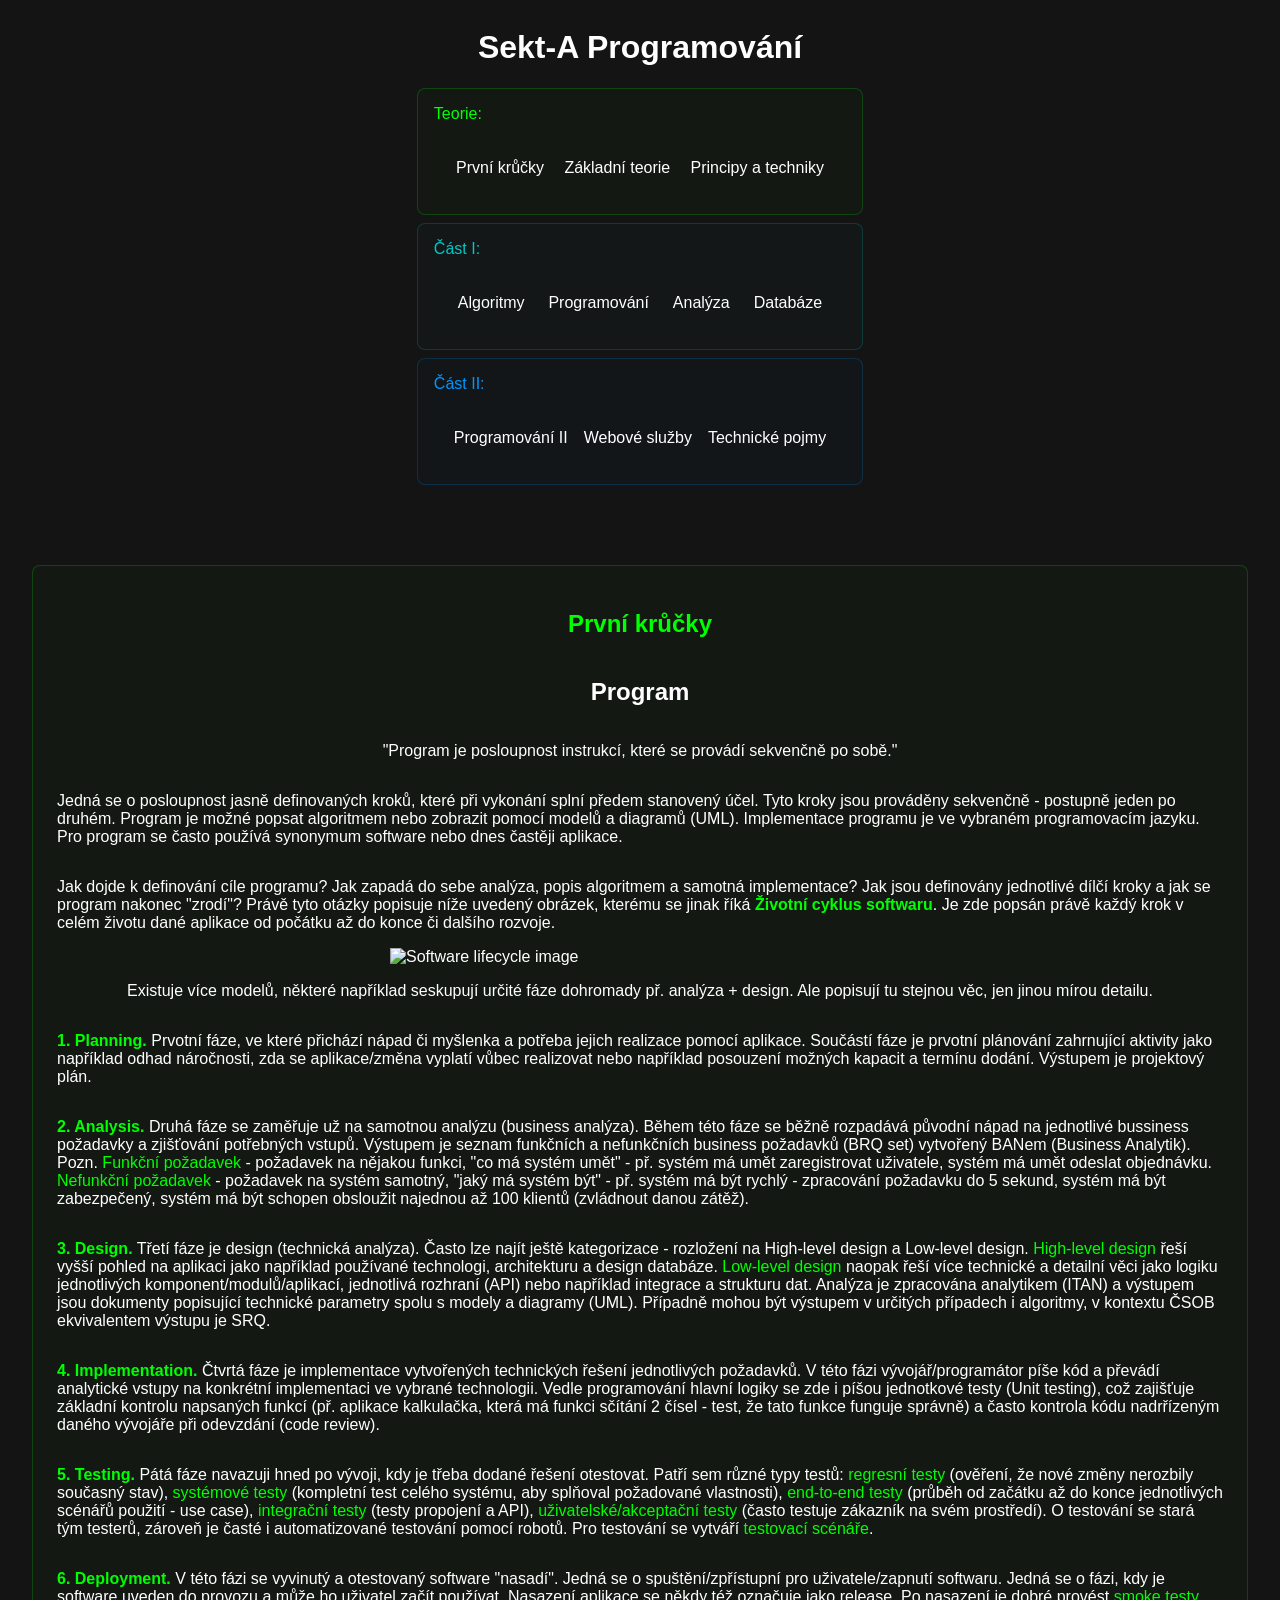
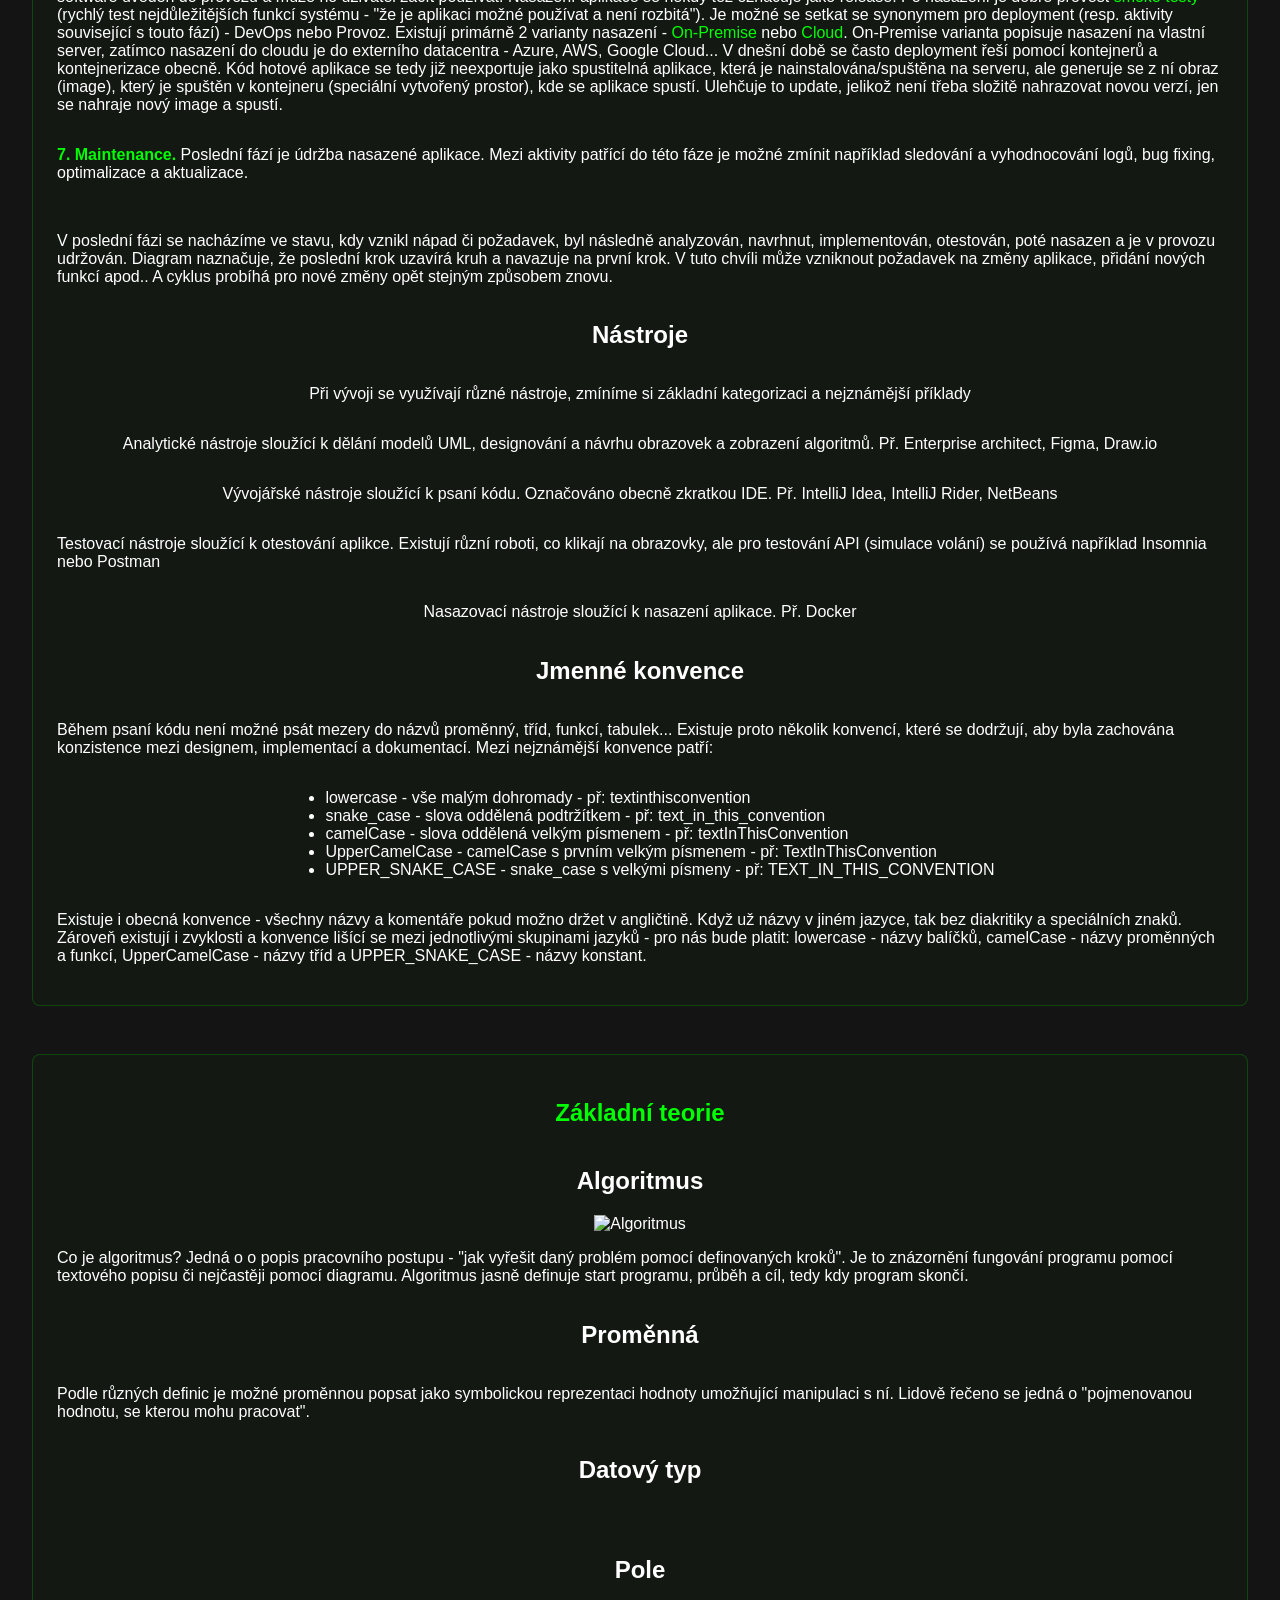
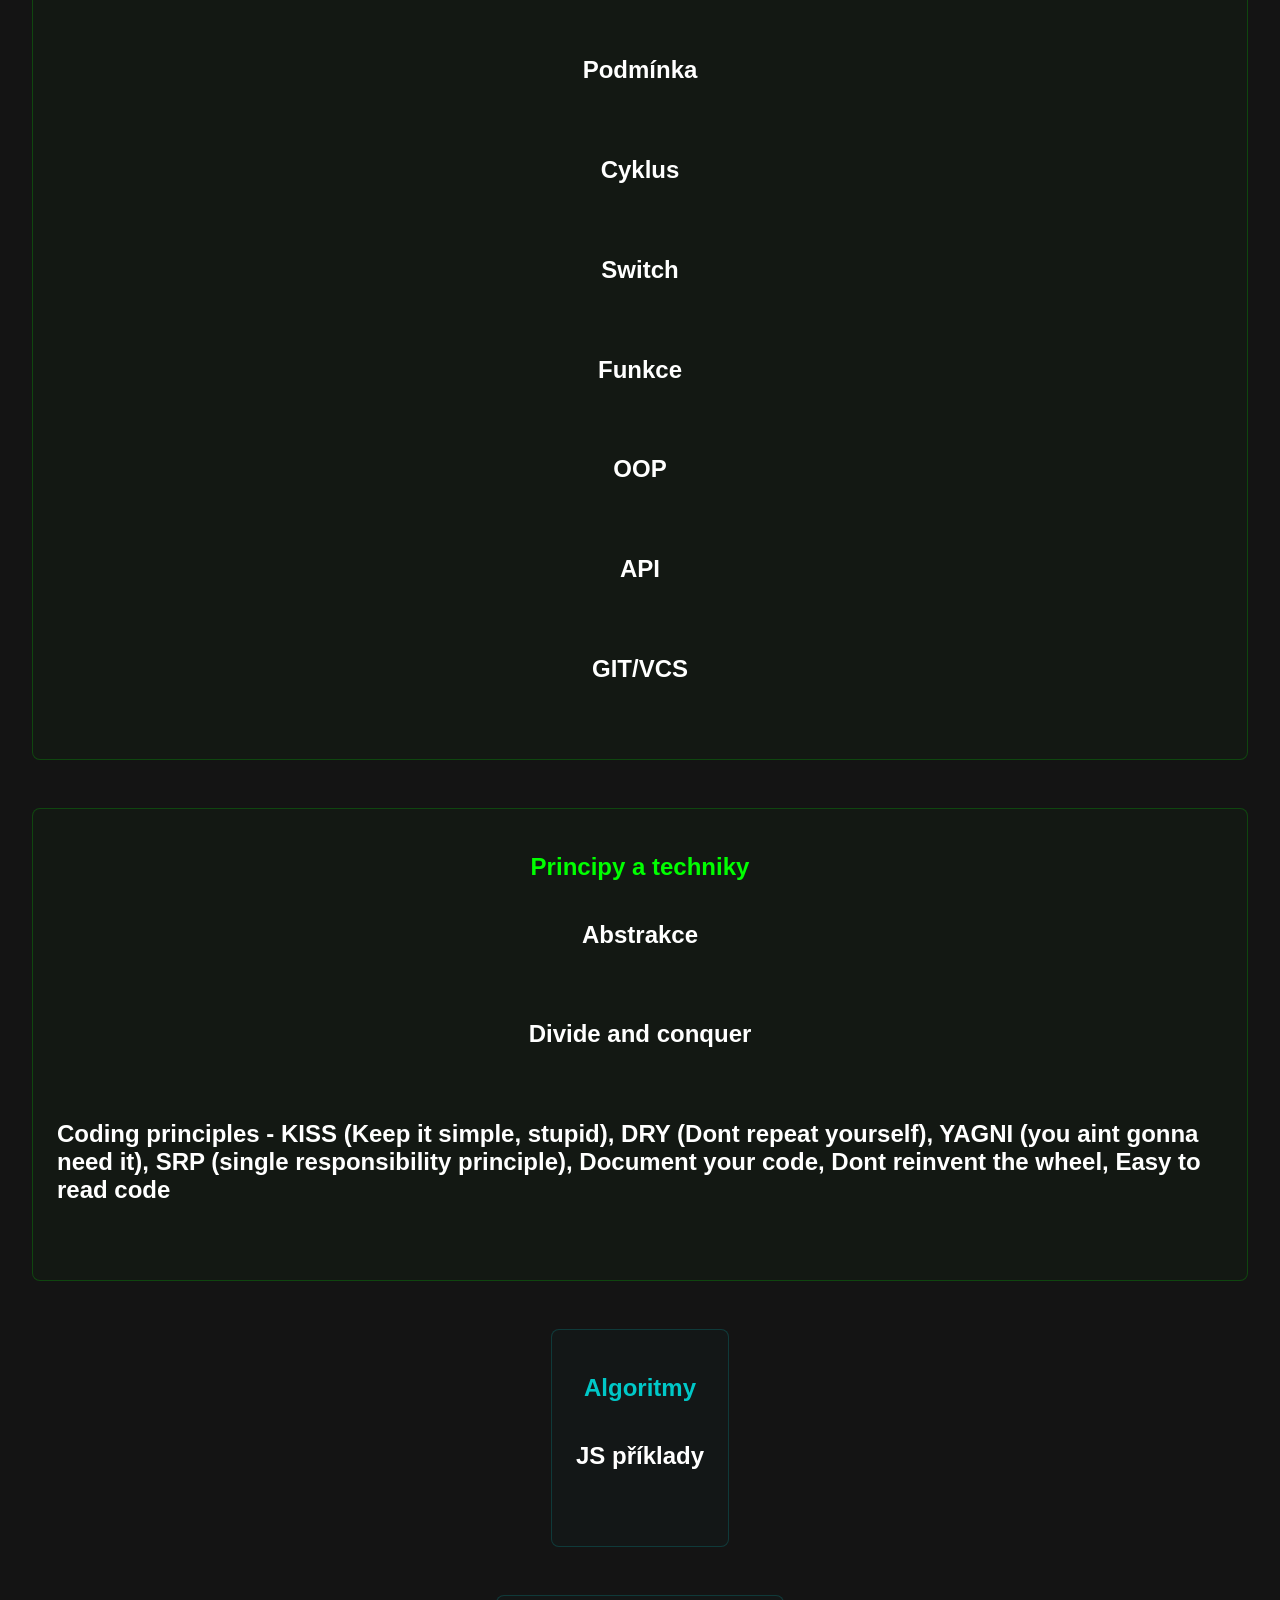
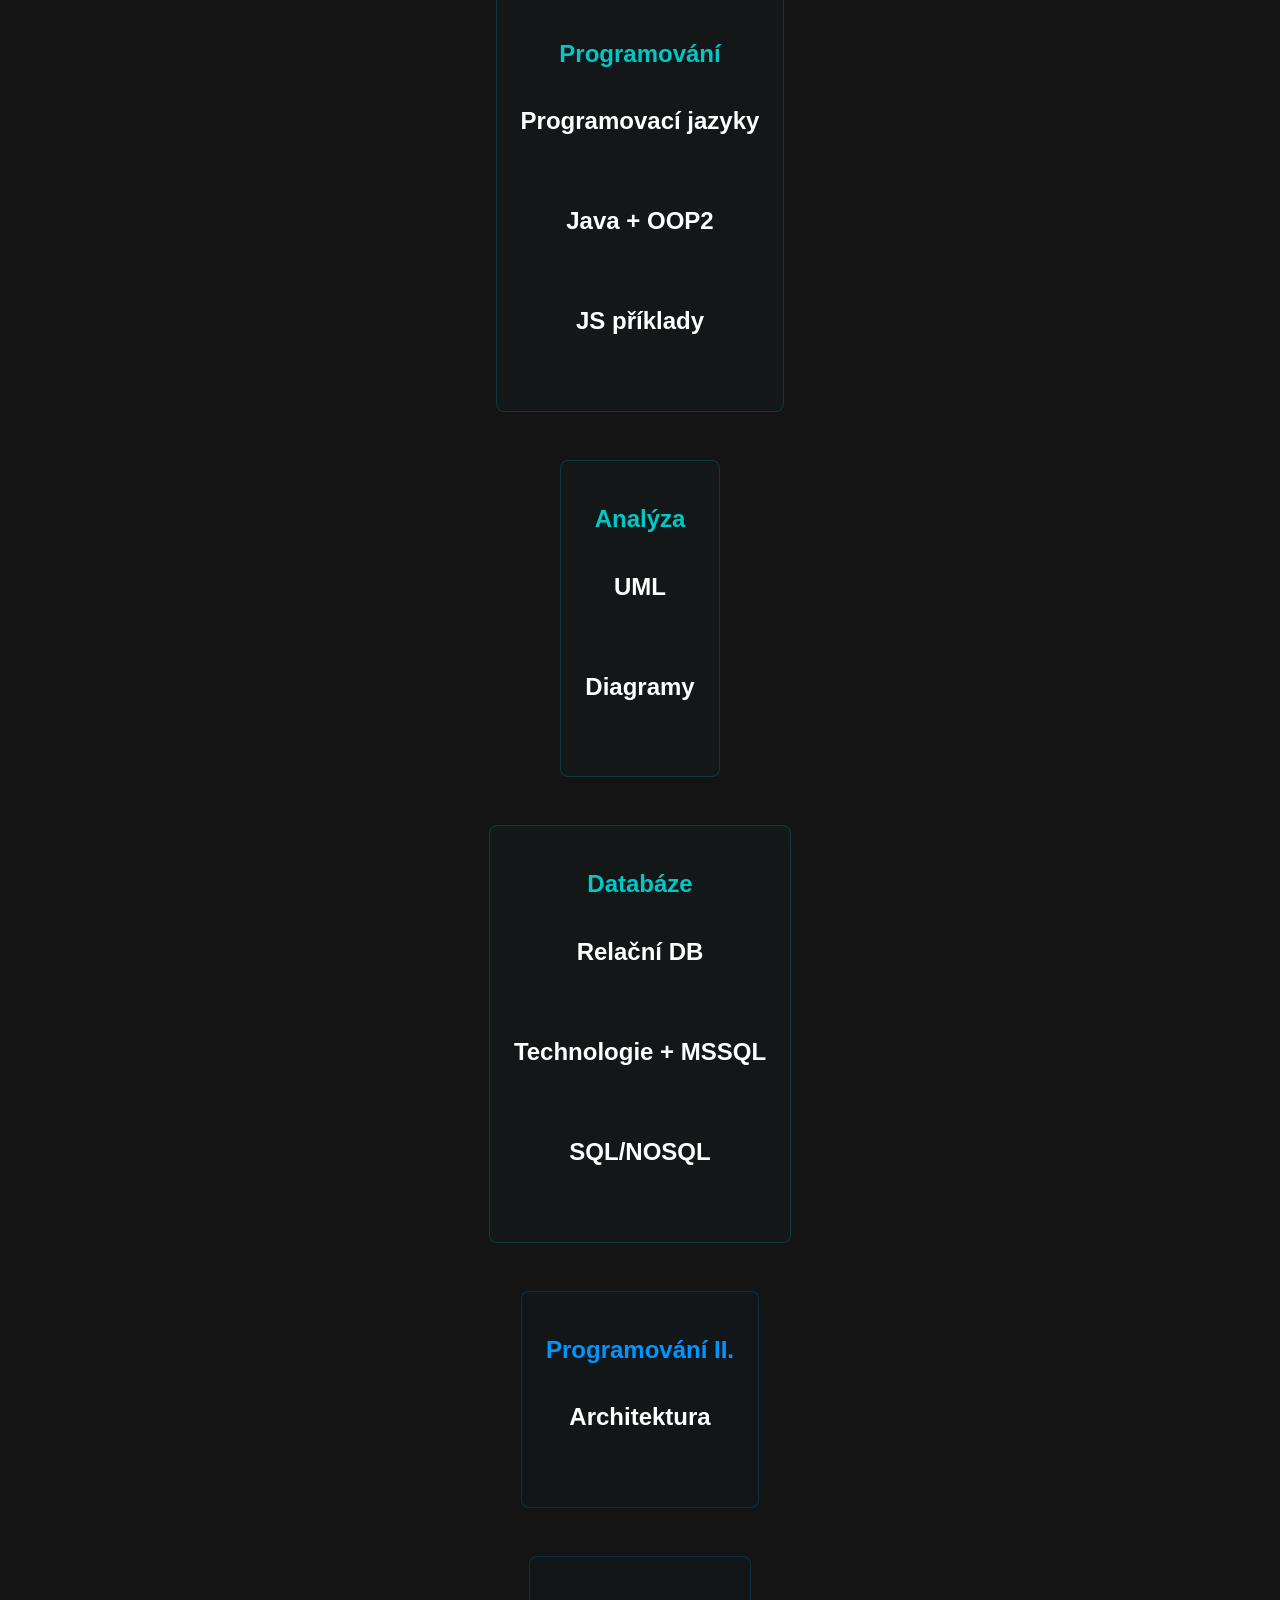
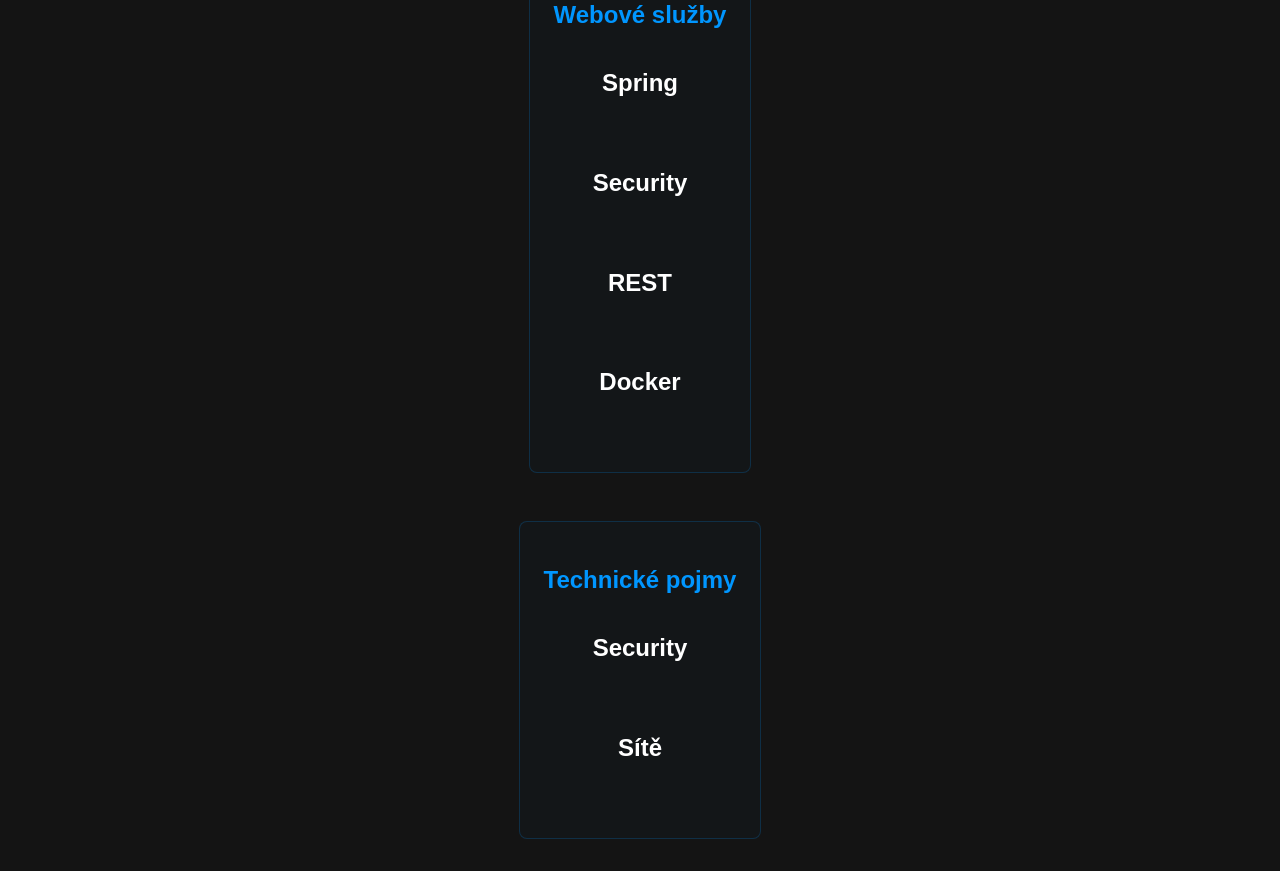
==== commit 64d933b2: "Content update 3" ====
--- a/index.html
+++ b/index.html
@@ -138,24 +138,25 @@
                 několik konvencí, které se dodržují, aby byla zachována konzistence mezi designem, implementací a
                 dokumentací. Mezi nejznámější konvence patří:</p>
             <ul>
-                <li></li>
-                <li></li>
-                <li></li>
-                <li></li>
-                <li></li>
-                <li></li>
+                <li>lowercase - vše malým dohromady - př: textinthisconvention</li>
+                <li>snake_case - slova oddělená podtržítkem - př: text_in_this_convention</li>
+                <li>camelCase - slova oddělená velkým písmenem - př: textInThisConvention</li>
+                <li>UpperCamelCase - camelCase s prvním velkým písmenem - př: TextInThisConvention</li>
+                <li>UPPER_SNAKE_CASE - snake_case s velkými písmeny - př: TEXT_IN_THIS_CONVENTION</li>
             </ul>
+            <p>Existuje i obecná konvence - všechny názvy a komentáře pokud možno držet v angličtině. Když už názvy v jiném jazyce, tak bez diakritiky a speciálních znaků. Zároveň existují i zvyklosti a konvence lišící se mezi jednotlivými skupinami jazyků - pro nás bude platit: lowercase - názvy balíčků, camelCase - názvy proměnných a funkcí, UpperCamelCase - názvy tříd a UPPER_SNAKE_CASE - názvy konstant.</p>
         </article>
     </section>
     <section class="firstChapter" id="Theory">
         <h1>Základní teorie</h1>
         <article>
             <h2>Algoritmus</h2>
-            <p></p>
+            <img src="https://i.programmerhumor.io/2021/05/programmerhumor-io-66030bf70b99c6c.jpg" alt="Algoritmus">
+            <p>Co je algoritmus? Jedná o o popis pracovního postupu - "jak vyřešit daný problém pomocí definovaných kroků". Je to znázornění fungování programu pomocí textového popisu či nejčastěji pomocí diagramu. Algoritmus jasně definuje start programu, průběh a cíl, tedy kdy program skončí.</p>
         </article>
         <article>
             <h2>Proměnná</h2>
-            <p></p>
+            <p>Podle různých definic je možné proměnnou popsat jako symbolickou reprezentaci hodnoty umožňující manipulaci s ní. Lidově řečeno se jedná o "pojmenovanou hodnotu, se kterou mohu pracovat".</p>
         </article>
         <article>
             <h2>Datový typ</h2>
@@ -189,6 +190,7 @@
             <h2>API</h2>
             <p></p>
         </article>
+        <article><h2>GIT/VCS</h2><p></p></article>
     </section>
     <section class="firstChapter" id="Principles">
         <h1>Principy a techniky</h1>
--- a/style/main.css
+++ b/style/main.css
@@ -11,6 +11,10 @@
     --colorBlueDark: rgba(0, 150, 255, 0.2);
     --colorBlueDarkBG: rgba(0, 150, 255, 0.02);
     --linkBorder: 0.1em solid;
+}
+
+* {
+    scroll-behavior: smooth !important;
 }
 
 body {
